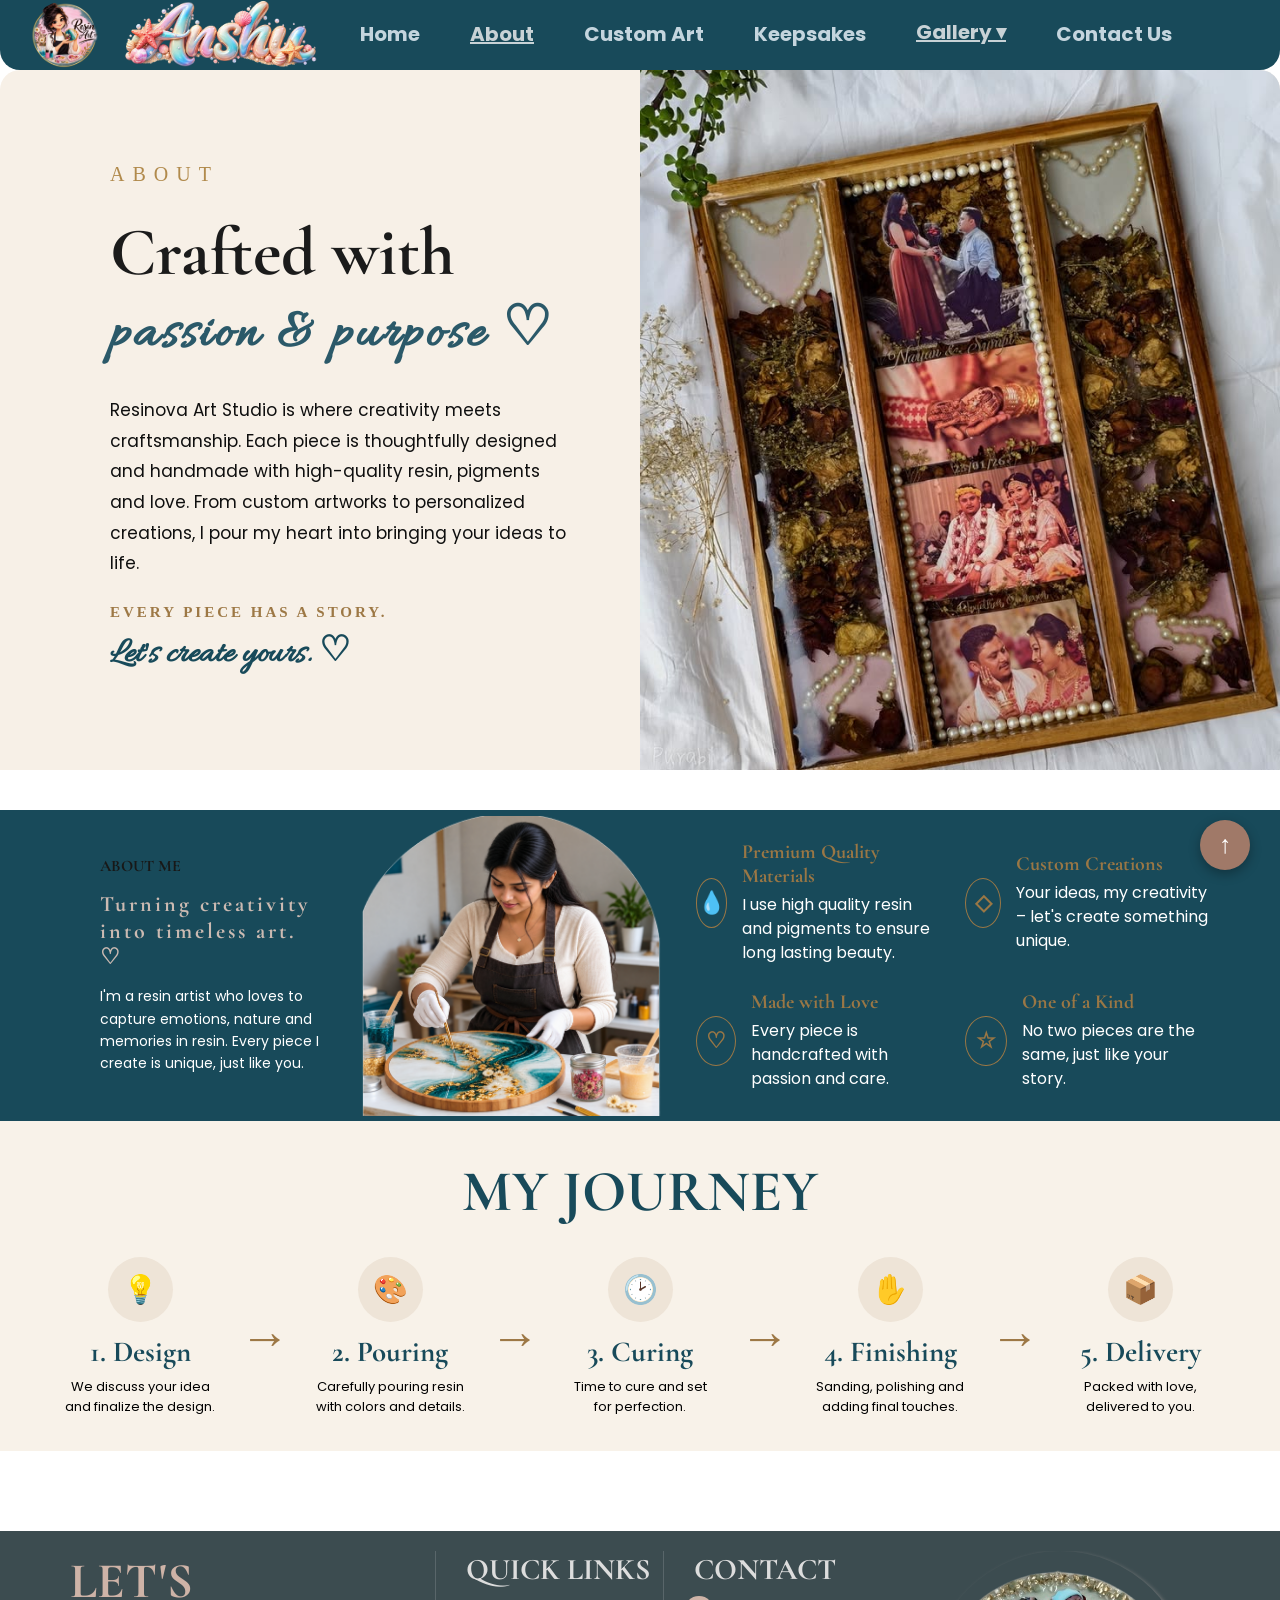
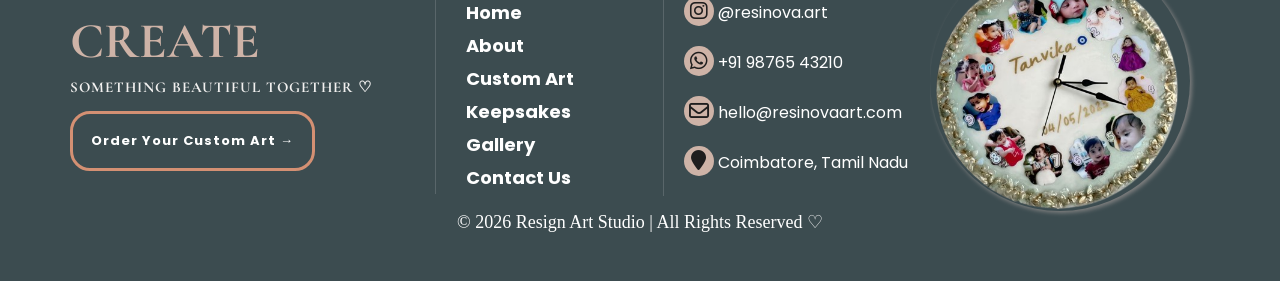
==== about.html @ de43bed4 "Initial commit" ====
<!DOCTYPE html>
<html lang="en">

<head>
    <meta charset="UTF-8">
    <meta name="viewport" content="width=device-width, initial-scale=1.0">
    <title>Resign Art</title>
    <link rel="icon" type="image/png" href="/images/Resign logo.png">
    <link rel="stylesheet" href="style.css">
    <link rel="icon" type="image/png" href="/images/Resign logo.png">
    <link rel="stylesheet" href="style.css">
    
        
    <link rel="preconnect" href="https://fonts.googleapis.com">
<link rel="preconnect" href="https://fonts.gstatic.com" crossorigin>
<link href="https://fonts.googleapis.com/css2?family=Allura&display=swap" rel="stylesheet">
<link href="https://fonts.googleapis.com/css2?family=Cormorant+Garamond:wght@500;600;700&family=Poppins:wght@300;400;500;600&display=swap" rel="stylesheet">

<link rel="stylesheet" href="https://cdnjs.cloudflare.com/ajax/libs/font-awesome/6.5.2/css/all.min.css">
</head>

<body>
<nav class="nav">

    <div class="logo">
        <img src="/images/Resign logo.png" alt="Logo">
    </div>

     <div class="logo1">
        <img src="/images/anshu.png" alt="Logo">
    </div>
    
    <div class="navlinks">
        <a href="index.html">Home</a>
        <a href="about.html" class="active">About</a>
        <a href="customize.html">Custom Art</a>
        <a href="memory.html">Keepsakes</a>
        <div class="dropdown">
    <a href="gallery.html" class="active">Gallery ▾</a>

    <div class="dropdown-list">
        <a href="#">Keychains</a>
        <a href="#">Name Boards</a>
        <a href="#">Jewellery</a>
        <a href="#">Memory Frames</a>
    </div>
</div>
        <a href="contact.html">Contact Us</a>
    </div>

    <div class="logo2">
       <a href="https://www.instagram.com/"><img src="/images/instagram.png" alt="logo"></a>
       <a href="https://www.facebook.com/"><img src="/images/face.png" alt="logo"></a>
        <a href="https://web.whatsapp.com/"><img src="/images/what.png" alt="logo"></a>
        <a href="https://x.com/"><img src="/images/x.png" alt="logo"></a>
    </div>

</nav>



<section class="about">

    <div class="about-content">

        <span class="about-small-title">ABOUT</span>

        <h1>Crafted with</h1>

        <h2>passion & purpose ♡</h2>

        <p>
            Resinova Art Studio is where creativity meets
            craftsmanship. Each piece is thoughtfully designed
            and handmade with high-quality resin, pigments and love.
            From custom artworks to personalized creations,
            I pour my heart into bringing your ideas to life.
        </p>

        <h4>EVERY PIECE HAS A STORY.</h4>

        <h3>Let's create yours. ♡</h3>

    </div>


    <div class="about-image">
        <img src="/images/preserve.jpg" alt="Resin Art">
    </div>

</section>


<!-- ABOUT ME -->

<section class="about-me">

    <div class="about-me-text">

        <h4>ABOUT ME</h4>

        <h2>Turning creativity<br>
            into timeless art. ♡
        </h2>

        <p>
            I'm a resin artist who loves to capture emotions,
            nature and memories in resin. Every piece I create
            is unique, just like you.
        </p>

    </div>


    <div class="artist-image">
        <img src="/images/girl.png" alt="Resin Artist">
    </div>


    <div class="qualities">

        <div class="quality">
            <span>💧</span>
            <div>
                <h3>Premium Quality Materials</h3>
                <p>
                    I use high quality resin and pigments
                    to ensure long lasting beauty.
                </p>
            </div>
        </div>


        <div class="quality">
            <span>◇</span>
            <div>
                <h3>Custom Creations</h3>
                <p>
                    Your ideas, my creativity – let's
                    create something unique.
                </p>
            </div>
        </div>


        <div class="quality">
            <span>♡</span>
            <div>
                <h3>Made with Love</h3>
                <p>
                    Every piece is handcrafted with
                    passion and care.
                </p>
            </div>
        </div>


        <div class="quality">
            <span>☆</span>
            <div>
                <h3>One of a Kind</h3>
                <p>
                    No two pieces are the same,
                    just like your story.
                </p>
            </div>
        </div>

    </div>

</section>


<!-- MY JOURNEY -->

<section class="journey">

    <h1>MY JOURNEY</h1>

    <div class="journey-container">

        <div class="journey-box">
            <div class="journey-icon">💡</div>
            <h3>1. Design</h3>
            <p>We discuss your idea<br>
               and finalize the design.</p>
        </div>

        <span class="arrow">→</span>

        <div class="journey-box">
            <div class="journey-icon">🎨</div>
            <h3>2. Pouring</h3>
            <p>Carefully pouring resin<br>
               with colors and details.</p>
        </div>

        <span class="arrow">→</span>

        <div class="journey-box">
            <div class="journey-icon">🕑</div>
            <h3>3. Curing</h3>
            <p>Time to cure and set<br>
               for perfection.</p>
        </div>

        <span class="arrow">→</span>

        <div class="journey-box">
            <div class="journey-icon">✋</div>
            <h3>4. Finishing</h3>
            <p>Sanding, polishing and<br>
               adding final touches.</p>
        </div>

        <span class="arrow">→</span>

        <div class="journey-box">
            <div class="journey-icon">📦</div>
            <h3>5. Delivery</h3>
            <p>Packed with love,<br>
               delivered to you.</p>
        </div>

    </div>

</section>

<!-- -----footer----- -->
<footer class="footer">

    <div class="footer-content">

        <!-- Left -->
        <div class="footer-left">
            <h4>LET'S CREATE</h4>

            <h3>
                SOMETHING BEAUTIFUL TOGETHER ♡
            </h3>

            <button class="button">
                <a href="contact.html">Order Your Custom Art →</a>
            </button>
        </div>


        <!-- Quick Links -->
        <div class="footer-links">
            <h4>QUICK LINKS</h4>

        <a href="index.html">Home</a>
        <a href="about.html">About</a>
        <a href="customize.html">Custom Art</a>
        <a href="memory.html">Keepsakes</a>
        <a href="gallery.html">Gallery</a>
        <a href="contact.html">Contact Us</a>
        </div>


        <!-- Contact -->
        <div class="footer-contact">
            <h4>CONTACT</h4>
            <i class="fa-brands fa-instagram" style="color: rgb(31, 30, 30); font-size: 20px; "></i>
            <span>@resinova.art</span><br>
            <i class="fa-brands fa-whatsapp" style="color: rgb(31, 30, 30); font-size: 20px; "></i>
            <span>   +91 98765 43210</span><br>
            <i class="fa-regular fa-envelope" style="color: rgb(31, 30, 30); font-size: 20px; "></i>
            <span>  hello@resinovaart.com</span><br>
            <i class="fa-solid fa-location-pin" style="color: rgb(31, 30, 30); font-size: 20px; "></i>
            <span> Coimbatore, Tamil Nadu</span><br>
        </div>


        <!-- Right Image -->
        <div class="footer-image">
            <img src="/images/frame.png" alt="Resin Art">
        </div>

    </div>


    <!-- Copyright -->
    <div class="copyright">
        <p>© 2026 Resign Art Studio | All Rights Reserved ♡</p>
    </div>   
 
   

    <!-- Other sections -->

    <a href="index.html" class="top-btn">↑</a>


</footer>


</body>

</html>
---- style.css ----
/* ------home---- */
* {
    margin: 0;
    padding: 0;
    box-sizing: border-box;
}
body{
  width: 100%;
}


/* ---- NAVBAR ---- */

.nav {
    width: 100%;
    height: 70px;
    background-color: #184a5a;
    border-bottom-left-radius: 20px;
    border-bottom-right-radius: 20px;
    display: flex;
    align-items: center;
    padding: 30px;
    animation: navani 1s;
}
@keyframes navani{
    from{
       transform: translateY(-70px);
    }
    to{
        transform: translateY(0);
    }
}

/* Dropdown box */
.dropdown {
    position: relative;
    text-decoration: none;
}

.dropdown-list {
    display: none;
    position: absolute;
    top: 100%;
    left: 0;
    width: 280px;
    background-color: #0a2c3d;
    border-radius: 8px;
    overflow: hidden;
    z-index: 1000;
}
/* Dropdown links */

.dropdown-list a {
    text-decoration: none;
    display: block;
}

/* Hover list item */

.dropdown-list a:hover {
    background-color: #99B6C4;
}

/* Show dropdown */

.dropdown:hover .dropdown-list {
    display: block;
}

/*----- Logo ----*/

.logo img {
    width: 70px;
    height: 70px;
    border-radius: 50%;
    margin-top: 5px;
}

.logo1 img{
    width: 200px;
    height: 70px;
    margin-left: 20px;
    margin-right: 20px;
}

.text h2{
     font-family: cursive;
     color: #F7DDE0;
}

/* ---- Nav links ----*/

.navlinks {
    display: flex;
    align-items: center;
    gap: 30px;
    margin-bottom: 6px;   
}

.navlinks a {
    color:aliceblue;
    opacity: 0.8;
    text-decoration: none;
    font-size: 20px;
    font-family: 'Poppins', sans-serif;
    margin-left: 20px;
    margin-top: 4px;
    font-weight: bold;
}

.navlinks a:hover{
    /* background-color: #99B6C4; */
    /* border-radius: 20px; */
    /* width: 120px;
    height: 30px;  */
    opacity: 1;
    text-align: center;
    text-decoration: underline;
}
.navlinks a.active {
    color: whitesmoke;
    text-decoration: underline;
}
.logo2 {
    margin-left: 50px;
}

.logo2 img{
    display: inline-block;
    width: 25px;
   margin-left: 20px;
   box-shadow: 2px 2px 5px rgb(44, 44, 44);
   border-radius: 5px;
}

/* -----section---- */

h1{
    text-align: center;
    margin-top: 30px;
    font-family: 'Cormorant Garamond', serif; 
    font-size: 58px;
} 
h2{
    text-align: center;
    color:#2B5969;
    font-family: 'Allura', cursive;
    font-weight: bold;
    font-size: 55px;
    letter-spacing: 3px;
} 
.para{
    text-align: center;
    font-family: 'Poppins', sans-serif;
    margin-top: 10px;
    font-size: medium;
}  
.image1 img{
    width: 100%;
}
.image1{
    width: 100%;
    
    animation: imgani 1s;
}
@keyframes imgani{
    from{
        transform: scale(0);
    }
    to{
        transform: scale(1);
    }
}

.text1 h3{
    text-align: center;
    color: #2B5969;
    font-size: 53px;
    font-family: 'Cormorant Garamond', serif; 
    font-weight: bolder;
}
.text1 p{
    margin-top: 10px;
    text-align: center;
    font-family: 'Poppins', sans-serif;
    font-size: medium; 
}

/* ----auto scroll-- */
.image-slider {
    display: flex;
    width: 100%;
    margin-top: 20px;
}


.images{
    display: flex;
    gap: 20px;
    width: max-content;
    animation: scroll-left 15s linear infinite;
}

.image-box {
    position: relative;
    width: 280px;
    height: 300px;
    margin-top: 20px;
    box-shadow: 2px 2px 10px gray;
    border-radius: 15px;
    /* flex-direction: 0; */
}

.image-box img {
    width: 100%;
    height: 100%;
    object-fit: cover;
    border-radius: 15px;
}
.image-box:hover {
    transform: scale(1.05);
}
.image-box h3 {
    position: absolute;
    bottom: 0;
    left: 0;
    width: 100%;
    padding: 12px 0;
    margin: 0;
    text-align: center;
    color: white;
    background: rgba(0, 0, 0, 0.55);
    border-radius: 0 0 15px 15px;
    font-family: 'Cormorant Garamond', serif;
    font-size: 20px;
    font-weight: bold;
    
}
@keyframes scroll-left {

    0% {
        transform: translateX(0);
    }

    100% {
        transform: translateX(-50%);
    }
}

.features {
    width: 1200px;
    display: flex;
    align-items: center;
    padding: 18px 30px;
    background: #f8f2eb;
    gap: 10px;
    margin-top: 50px;
    margin-left: 150px;
    border-radius: 20px;
}
.font h3{
    text-align: center;
    color:#2B5969;
    margin-top: 60px;
    font-family:'Cormorant Garamond', serif;
    font-size: 56px;
    font-weight: bolder;
}

.feature {
    display: flex;
    align-items: center;
    gap: 15px;
    width: 50%;
    height: 50px;
    padding: 0 25px;
    border-right: 1px solid #ddd3c7;
    box-sizing: border-box;
}

.feature:last-child {
    border-right: none;
}

.icon {
    font-size: 38px;
    color: #9a7745;
    font-weight: 300;
    min-width: 35px;
    text-align: center;
}

.feature h3 {
    margin: 0 0 6px;
    font-family: 'Cormorant Garamond', serif;
    font-size: 17px;
    font-weight: bolder;
    color: #4d4137;
    letter-spacing: 0.5px;
}

.feature p {
    margin: 0;
    font-family: 'Poppins', sans-serif;
    font-size: 11px;
    line-height: 1.5;
    color: #514840;
}

/* ----footer---- */

.footer {
    width: 100%;
    height: 350px;
    background-color:#3c4c50;
    opacity: 0.8px;
    margin-top: 80px;
    color: white;
    overflow: hidden;
}


/* Footer Main Content */

.footer-content {
    min-height: 125px;
    display: flex;
    align-items: flex-start;
    padding: 20px 70px 10px;
    position: relative;
}


/* ---------- LEFT ---------- */

.footer-left {
    width: 32%;
    padding-right: 40px;
}

.footer-left h4 {
    color: #ceb3a7;
    font-size: 11px;
    margin-bottom: 7px;
    text-align: left;
    font-family:'Cormorant Garamond', serif;
    font-size: 50px;
    font-weight: bolder;
}

.footer-left h3 {
    color: #f1f0ef;
    font-size: 12px;
    font-weight: normal;
    margin-bottom: 15px;
    font-family: 'Cormorant Garamond', serif;
    font-size: 15px;
    letter-spacing: 1px;
    font-weight: bold;

}

.footer-left button {
    padding: 17px 18px;
    background: transparent;
    border: 3px solid #d49073;
    border-radius: 20px;
    font-size: 10px;
    cursor: pointer;
}
 button a{
   color: white;
   font-family: 'Poppins', sans-serif;
   text-decoration: none;
   font-weight: bolder;
   font-size:  13px;
   letter-spacing: 1px;
  
}

.footer-left button:hover {
    background: linear-gradient(to left,#a07968,#0a2c3d);
    color: #0f0f0f;
    border: 2px solid rgb(97, 96, 96);
}


/* ---------- QUICK LINKS ---------- */

.footer-links {
    width: 20%;
    border-left: 1px solid rgba(255,255,255,0.15);
    padding-left: 30px;
    font-family: 'Cormorant Garamond', serif;
    font-size: 800px;
}

.footer-links h4,
.footer-contact h4 {
    color: #ddd;
    font-size:30px;
    font-weight:bold;
    margin-bottom: 8px;
    font-family: 'Cormorant Garamond', serif ;
}

.footer-links a {
    display: block;
    color: white;
    text-decoration: none;
    font-size:large;
    font-weight: bolder;
    line-height: 33px;
    font-family: 'Poppins', sans-serif;
}

.footer-links a:hover {
    color: rgb(206, 179, 167);
}


/* ---------- CONTACT ---------- */

.footer-contact {
    border-left: 1px solid rgba(255,255,255,0.15);
}
.footer-contact h4{
    margin-left: 30px;
    font-family: 'Cormorant Garamond', serif;
    font-size: 30px;
}

.footer-contact span{
    font-size: 10px;
    line-height: 20px;
    color: white;
    font-size:medium;
    line-height: 33px;
    font-family: 'Poppins', sans-serif;
}
.footer-contact i{
    display:inline-flex;
    align-items: center;
    justify-content: center;
    margin-left: 20px;
    margin-bottom: 20px;
    background-color: #ceb3a7;
    border-radius: 30px;
    width: 30px;
    height: 30px;
}



/* ---------- RIGHT IMAGE ---------- */

.footer-image {
    width: 300px;
    height: 400px;
    margin-bottom: 40px;
    position: absolute;
    right: 50px;
    overflow: hidden;
}

.footer-image img {
    width: 260px;
    height: 260px;
    object-fit: cover;
    border-top-left-radius: 80px;
    box-shadow: 2px 2px 4px gray;
    border-radius: 70%;
}

.copyright p{
    text-align: center;
    font-size: large;
    margin-bottom: 30px;
    margin-top: 5px;
}
/* ----mobile nav---- */
.hamburger{
    display: none;
}
#navmenu{
    display: none;
}
.mblmenu{
    display: none;
}
.logo2 img{
    display: none;
}
.logo3 img{
    display: none;
}

/* -----MEDIA QUERY----- */

@media screen and (max-width: 768px) {

    body {
        width: 100%;
        margin: 0;
    }

    /* NAVBAR */
    .nav {
    background-color: #184a5a;
    border-bottom-left-radius: 20px;
    border-bottom-right-radius: 20px;
    display: none;
    align-items: center;
    padding: 30px;
    }
    .logo2 img{
        width: 250px;
        height: 80px;
    }


    .mblnav{
        display: flex;
        width: 100%;
        height: 70px;
        background-color:#184a5a;
        border-bottom-left-radius: 20px;
        border-bottom-right-radius: 20px;
    }
    .hamburger{
        display: block;
        position: absolute;
        right: 0;
        top: 22px;
        margin-right: 30px;
        color: white;
    }
    .mblmenu{
        position: absolute;
        left: 240px;
        top: 50px;
        width: 170px;
        background-color: #0a2c3d;
    }
    .mblmenu a{
    display: block;
    margin-bottom: 20px;
    color:aliceblue;
    opacity: 0.8;
    text-decoration: none;
    font-size: 18px;
    font-family: 'Poppins', sans-serif;
    margin-left: 20px;
    margin-top: 4px;
    font-weight: bold;
    }
    .mblmenu a:hover{
       text-decoration: underline;
    }
    
    #navmenu:checked~.mblmenu{
        display: block;
    }


    /* MAIN HEADING */

    .h1 {
        font-size: 38px;
        margin-top: 25px;
    }

    .h2 {
        font-size: 40px;
        letter-spacing: 1px;
    }

    .para {
        font-size: 10px;
        padding: 0 20px;
    }


    /* MAIN IMAGE */

    .image1 {
        width: 100%;
    }

    .image1 img {
        width: 100%;
        height: auto;
    }


    /* SECTION TEXT */

    .text1 h3 {
        font-size: 20px;
    }

    .text1 p {
        font-size: 10px;
        padding: 0 20px;
    }


    /* AUTO IMAGE SLIDER */

    .image-slider {
        width: 100%;
        overflow: hidden;
    }

    .images {
        gap: 12px;
    }

    .image-box {
        width: 180px;
        height: 210px;
    }

    .image-box h3 {
        font-size: 15px;
        padding: 8px 0;
    }


    /* FEATURES */

    .font h3 {
        font-size: 38px;
        margin-top: 40px;
    }

    .features {
        width: calc(100% - 30px);
        margin: 30px 15px 0;
        padding: 15px;
        box-sizing: border-box;
        display: grid;
        grid-template-columns: 1fr 1fr;
        gap: 15px;
    }

    .feature {
        width: 100%;
        height: auto;
        min-height: 65px;
        padding: 5px;
    }

    .feature:nth-child(2) {
        border-right: none;
    }

    .feature h3 {
        font-size: 14px;
    }

    .feature p {
        font-size: 9px;
    }

    .icon {
        font-size: 25px;
        min-width: 25px;
    }


    /* FOOTER */

    .footer {
        width: 100%;
        height: auto;
        min-height: 650px;
        margin-top: 50px;
        box-sizing: border-box;
    }

    .footer-content {
        display: flex;
        flex-direction: column;
        padding: 30px 25px 10px;
        gap: 30px;
    }

    .footer-left {
        width: 100%;
        padding-right: 0;
    }

    .footer-left h4 {
        font-size: 35px;
    }

    .footer-left h3 {
        font-size: 13px;
    }

    .footer-links {
        width: 100%;
        border-left: none;
        border-top: 1px solid rgba(255,255,255,0.15);
        padding-left: 0;
        padding-top: 20px;
    }

    .footer-links h4,
    .footer-contact h4 {
        font-size: 25px;
    }

    .footer-links a {
        font-size: 14px;
        line-height: 28px;
    }

    .footer-contact {
        width: 100%;
        border-left: none;
        border-top: 1px solid rgba(255,255,255,0.15);
        padding-top: 20px;
    }

    .footer-contact h4 {
        margin-left: 0;
    }

    .footer-contact span {
        font-size: 12px;
        line-height: 28px;
    }

    .footer-contact i {
        margin-left: 0;
        margin-right: 5px;
        margin-bottom: 8px;
        width: 25px;
        height: 25px;
        font-size: 15px;
    }


    /* FOOTER IMAGE */

    .footer-image {
        position: relative;
        width: 100%;
        height: 180px;
        right: auto;
        margin: 0;
        text-align: center;
    }

    .footer-image img {
        width: 160px;
        height: 160px;
    }


    /* COPYRIGHT */

    .copyright p {
        font-size: 11px;
        margin: 15px 10px;
        text-align: center;
    }
}

/* ----small mobile--- */

@media screen and (max-width: 480px) {

    .logo1 img {
        width: 100px;
    }

    .logo2 img {
        width: 18px;
        margin-left: 3px;
    }

    .navlinks {
        gap: 2px;
    }

    .navlinks a {
        font-size: 11px;
        margin-left: 3px;
    }

    h1 {
        font-size: 32px;
    }

    h2 {
        font-size: 35px;
    }

    .text1 h3 {
        font-size: 30px;
    }

    .features {
        grid-template-columns: 1fr;
    }

    .feature {
        border-right: none;
        border-bottom: 1px solid #ddd3c7;
        padding-bottom: 10px;
    }

    .feature:last-child {
        border-bottom: none;
    }

    .image-box {
        width: 160px;
        height: 190px;
    }

    .footer {
        min-height: 700px;
    }
}


/* -------------------------------------------------------------------------------------------------------- */
/* -----about----- */

.about {
    width: 100%;
    min-height: 520px;
    display: flex;
    align-items: center;
    background-color: #f7f0e7;
    border-top-left-radius: 20px;
    border-top-right-radius: 20px;
}

.about-content {
    width: 50%;
    padding: 60px 70px 60px 110px;
    animation: content 1s;
}
@keyframes content{
    from{
       transform: translateX(-50%);
    }
    to{
        transform: translateX(0);
    }
}

.about-small-title {
    color: #b18a4c;
    font-size: 20px;
    letter-spacing: 8px;
}

.about-content h1 {
    text-align: left;
    margin-top: 25px;
    margin-bottom: 0;
    font-family: 'Cormorant Garamond', serif;
    font-size: 68px;
    font-weight: bolder;
    color: #1b1b1b;
}

.about-content h2 {
    text-align: left;
    margin-top: 0;
    font-family:'Allura', cursive;
    font-size: 55px;
    color: #2B5969;
}

.about-content p {
    max-width: 520px;
    margin-top: 25px;
    font-size: 17px;
    font-family: 'Poppins', sans-serif;
    line-height: 1.8;
    color: #0f0f0f;
}

.about-content h4 {
    text-align: left;
    margin-top: 25px;
    color:#9d7845;
    letter-spacing: 3px;
    font-size: 15px;
}

.about-content h3 {
    text-align: left;
    margin-top: 8px;
    font-family: 'Allura', cursive;
    font-size: 35px;
    color:#184a5a;
}


/* RIGHT IMAGE */

.about-image {
    width: 50%;
    height: 700px;
    overflow: hidden;
    border-top-right-radius: 20px;

}

.about-image img {
    width: 100%;
    height: 100%;
    object-fit: cover;
}


/* ABOUT ME */

.about-me {
    width: 100%;
    min-height: 260px;
    margin-top: 40px;
    display: flex;
    align-items: center;
    background-color: #184a5a;
    color: white;
}


/* TEXT */

.about-me-text {
    width: 31%;
    padding: 35px 40px 35px 100px;
}

.about-me-text h4 {
    text-align: left;
    color:#181817;
    margin-bottom: 15px;
    font-family: 'Cormorant Garamond', serif;
    font-weight: bolder;
}

.about-me-text h2 {
    text-align: left;
    color:#CBBAB2;
    font-family: 'Cormorant Garamond', serif;
    font-size: 22px;
    font-weight: bolder;
    line-height: 1.2;
}

.about-me-text p {
    margin-top: 15px;
    font-size: 14px;
    line-height: 1.6;
    font-family: 'Poppins', sans-serif;
}


/* ARTIST IMAGE */
.artist-image {
    width: 300px;
    height: 300px;
    /* border: 2px solid white; */
}

.artist-image img {
    width: 300px;
    height: 300px;
    object-fit: cover;
}


/* QUALITIES */

.qualities {
    width: 55%;
    display: grid;
    grid-template-columns: 1fr 1fr;
    gap: 25px;
    padding: 30px 70px 30px 35px;
}

.quality {
    display: flex;
    align-items: center;
    gap: 15px;
}

.quality > span {
    width: 80px;
    height: 50px;
    display: flex;
    align-items: center;
    justify-content: center;
    border: 1px solid #9a7745;
    border-radius: 50%;
    color: #9a7745;
    font-size: 22px;
    font-weight: bolder;
}

.quality h3 {
    color: #9a7745;
    font-size: 20px;
    font-weight: bold;
    font-family:'Cormorant Garamond', serif;
}

.quality p {
    margin-top: 5px;
    font-size: 16px;
    line-height: 1.5;
    font-family: 'Poppins', sans-serif;
}


/* MY JOURNEY*/

.journey {
    width: 100%;
    min-height: 280px;
    padding: 35px 50px;
    background-color: #f8f2e9;
}

.journey > h1 {
    margin: 0 0 30px;
    color:#184a5a;
    font-family:'Cormorant Garamond', serif;
    font-size: 58px;
}


/* JOURNEY */

.journey-container {
    display: flex;
    align-items: center;
    justify-content: center;
    gap: 25px;
}

.journey-box {
    text-align: center;
    width: 150px;
}

.journey-box:hover{
    transform: scale(1.05);
}
.journey-icon {
    width: 65px;
    height: 65px;
    margin: auto;
    display: flex;
    align-items: center;
    justify-content: center;
    background-color: #eee4d7;
    border-radius: 50%;
    font-size: 28px;
}
.journey-icon:hover{
    background-color: rgb(179, 178, 178);
}
.journey-box h3 {
    margin-top: 12px;
    font-family:'Cormorant Garamond', serif;
    font-size: 29px;
    font-weight: bold;
    color: #184a5a;
}

.journey-box p {
    margin-top: 8px;
    font-size: 13px;
    line-height: 1.5;
    font-family: 'Poppins', sans-serif;
}

.arrow {
    font-size: 50px;
    color:#9d7845;
}

.top-btn {
    position: fixed;
    right: 30px;
    bottom: 30px;
    width: 50px;
    height: 50px;
    background-color:#a07968;
    color: #fff;
    border-radius: 50%;
    display: flex;
    justify-content: center;
    align-items: center;
    text-decoration: none;
    font-size: 25px;
    font-weight: bold;
    box-shadow: 0 4px 12px rgba(0, 0, 0, 0.3);
}

.top-btn:hover {
    background:#0a2c3d;
    transition: 0.3s;
    transform: translateY(-5px);
}

/* ------------------------------------------------------------------------------------------------------------ */
/* ----customize---- */


/* TOP IMAGe */

.custom-banner {
    width: 100%;
    height: 520px;
    position: relative;
    overflow: hidden;
    border-top-left-radius: 20px;
    border-top-right-radius: 20px;
    animation: custom 1s;
}
@keyframes custom{
    from{
        transform: scaleY(0);
    }
    to{
        transform: scaleY(520px);
    }
}
.custom-banner img {
    width: 100%;
    height: 100%;
    object-fit: cover;
    filter: blur(5px);
    border-top-left-radius: 20px;
    border-top-right-radius: 20px;
}


/* SEARCH BOX */

.search-box {
    position: absolute;
    top: 400px;
    left: 50%;
    transform: translateX(-50%);
     width: 500px;
    height: 50px;
    display: flex;
    background: white;
    border-radius: 30px;
    box-shadow: 0 5px 20px rgba(0,0,0,0.20);
    overflow: hidden;
}

.search-box input {
    width: 100%;
    border: none;
    outline: none;
    padding: 0 20px;
    font-size: 14px;
    color: #3d302b;
}

.search-box input::placeholder {
    color: #9b8980;
}

.search-box button {
    width: 80px;
    border: none;
    background-color: #2b5969;
    color: white;
    cursor: pointer;
    font-size: 18px;
}

.search-box button:hover {
    background-color: #1e4655;
}


/* MAIN CONTENT */

.custom-content {
    width: 95%;
    margin: 35px auto;
    display: grid;
    grid-template-columns: 260px 1fr;
    gap: 30px;
}

/* review aside */

.reviews {
    width: 300px;
    height: 850px;
    top: 20px;
    overflow: hidden;
}

/* Review heading */

.review-title h2 {
    margin-top: 8px;
    margin-bottom: 10px;
    font-family: 'Cormorant Garamond', serif;
    font-size: 35px;
    font-weight: bolder;
    line-height: 1.05;
}

/* Scroll area */

.review-list {
    height: 980px;
    overflow-y: scroll;
    padding-right: 8px;
}

/* Review card */

.review-card {
    background-color: #F8F2E9;
    border: 1px solid #efd8c8;
    border-radius: 15px;
    padding: 18px;
    margin-bottom: 14px;
    box-shadow: 2px 2px 2px gray;
}

.stars {
    color: #e89b30;
    font-size: 25px;
    letter-spacing: 2px;
    margin-bottom: 10px;
}

.review-card p {
    font-family: 'Poppins', sans-serif;;
    font-size: 16px;
    line-height: 1.1;
    color: #554640;
}

.review-card h4 {
    margin-top: 12px;
    font-family: 'Cormorant Garamond', serif;
    font-size: 25px;
    font-weight: bold;
    color:#1e4655;
    text-align: center;
}

/* PRODUCTS */

.products {
    width: 100%;
    margin-left: 30px;
}

/* Heading */

.products-heading span {
    color: #9a7745;
    font-size: 17px;
    letter-spacing: 4px;
}

.products-heading h1 {
    margin-top: 8px;
    margin-bottom: 30px;
    font-family: 'Cormorant Garamond', serif;
    font-size: 55px;
    color: #1e4655;
}

.products-heading p {
    text-align: center;
    color: #1f1e1e;
    font-family: 'Poppins', sans-serif;;
    font-size: 13px;
}


/* CARD GRID */

.card-container {
    overflow:hidden;
    max-height: 700px;
    overflow-y: auto;
    margin-top: 35px;
    display: grid;
    grid-template-columns: repeat(4, 1fr);
    gap: 20px;
    padding-right: 10px;
}

/* CARD */

.art-card {
    background-color: #F8F2E9;
    border: 1px solid #efd8c8;
    border-radius: 15px;
    overflow: hidden;
}

.art-card:hover {
    transform: translateY(-5px);
    transition: transform 0.3s ease,
                box-shadow 0.3s ease;
    box-shadow: 0 8px 20px rgba(0,0,0,0.12);
}


/* Card image */

.card-image {
    width: 100%;
    height: 290px;
    overflow: hidden;
}

.card-image img {
    width: 100%;
    height: 100%;
    object-fit: cover;
    transition: transform 0.4s ease;
}

.art-card:hover .card-image img {
    transform: scale(1.05);
}


/* Card details */

.card-details {
    padding: 15px;
}

.card-details h2 {
    font-family:'Cormorant Garamond', serif;
    font-size: 25px;
    font-weight: bolder;
    line-height: 1.05;
    text-align: left;
    color: #184a5a;
}

.card-details p {
    margin-top: 10px;
    color: #9a7745;
    font-size: 24px;
}


/* Add to cart */

.card-details button {
    width: 100%;
    height: 38px;
    margin-top: 15px;
    background: transparent;
    border: 2px solid #9a7745;
    border-radius: 25px;
    font-family: 'Poppins', sans-serif;
    font-weight: bolder;
    font-size: large;
    color: #184a5a;
    cursor: pointer;
    transition: 0.3s ease;
}

.card-details button:hover {
    background: linear-gradient(to left,#a07968,#0a2c3d);
    color: #f0ecec;
    border: 2px solid rgb(97, 96, 96);
}


/* ---------------------------------------------------------------------------------------------------------------------------------------------------------- */
/* ----memory(keepsakeas)---- */

.keepsake {
    width: 90%;
    margin: 40px auto;
}

/* TITLE */

.keep-title {
    text-align: center;
    margin-bottom: 40px;
}

.keep-title h1 {
    font-family:  'Cormorant Garamond', serif;
    font-size: 55px;
    color:#184a5a;
    font-weight: bolder;
}

.keep-title p {
    font-family:  'Poppins', sans-serif;
    margin-top: 10px;
    color: #070707;
}


/* Each memory item*/

.keep-item {
    width: 100%;
    min-height: 330px;
    margin-bottom: 30px;
    background-color: #F8F2E9;
    border-radius: 18px;
    overflow: hidden;
    border:4px inset #184a5a ;
    box-shadow: 0 5px 15px rgba(0,0,0,0.3);
    animation: keep 1s;
}
@keyframes keep{
    from{
        transform: scale(0)
    }
    to{
        transform: scale(0.9);
    }
}
/*Image */

.keep-image {
    float: left;
    width: 50%;
    height: 630px;
    overflow: hidden;
}

.keep-image img {
    width: 100%;
    height: 630px;
    object-fit: cover;
    transition: transform 0.4s ease;
}


/* Image hover*/

.keep-image:hover img {
    transform: scale(1.05);
}


/* text*/

.keep-text {
    float: right;
    width: 50%;
    height: 330px;
    padding: 70px 60px;
    display: block;
}

.keep-text h2 {
    text-align: left;
    margin: 0;
    font-family: 'Cormorant Garamond', serif;
    font-size: 40px;
    color:#184a5a;
}

.keep-text p {
    margin-top: 20px;
    font-family: 'Poppins', sans-serif;;
    font-size: 15px;
    line-height: 1.8;
    color: black;
}

.keep-text h3 {
    text-align: center;
    margin-top: 25px;
    font-family:'Allura', cursive;
    font-size: 30px;
    font-weight: bolder;
    letter-spacing: 1px;
    color: #a4773d;
}

/* text left and right image*/

.text-left {
    float: left;
    padding-left: 60px;
}

.image-right {
    float: right;
}


/* clear*/

.clear {
    clear: both;
}

/* ----------------------------------------------------------------------------------------------------------------------------------------- */
/* -----gallery---- */

.gallery-page {

    width: 100%;
    min-height: 100vh;
    padding: 65px 5%;
    border-radius: 30px;
    overflow: hidden;
}


/* heading */

.gallery-heading {
    text-align: center;
    margin-bottom: 35px;
}


.gallery-heading span {
    font-size: 15px;
    letter-spacing: 3px;
    color: #9a7745;
}


.gallery-heading h1 {
    font-family: 'Cormorant Garamond', serif;
    font-size: 55px;
    font-weight: bolder;
    margin-top: 10px;
    color: #2b5969;
}


.gallery-heading p {
    margin-top: 8px;
    font-family:  'Poppins', sans-serif;
    font-size: 16px;
    color: #0f0f0f;

}


/* gallery grid */

.gallery-grid {
    max-width: 1100px;
    height: 380px;
    margin: auto;
    display: grid;
    gap: 15px;
    align-items: center;
    position: relative;
}


/*ALL IMAGE CARDS */

.gallery-card {

    overflow: hidden;
    border-radius: 18px;
    box-shadow:0 5px 10px rgba(0,0,0,0.2);
    background: white;
    transition:
        transform 0.4s ease,
        box-shadow 0.4s ease;
}

.gallery-card img {
    width: 100%;
    height: 100%;
    object-fit: cover;
    display: block;
    transition: transform 0.5s ease;
}


.gallery-card:hover {
    transform: translateY(-7px);
    box-shadow: 0 18px 35px rgba(0,0,0,0.18);
}


.gallery-card:hover img {
    transform: scale(1.06);
}


/* IMAGE POSITIONS */


/* Left small */

.card1 {

    grid-column: 1;
    grid-row: 1 / 3;
    height: 210px;
}


/* Left middle */

.card2 {

    grid-column: 2;
    grid-row: 1 / 3;
    height: 280px;
}


/* Center BIG IMAGE */

.card3 {
    grid-column: 3;
    grid-row: 1 / 3;
    height: 330px;
}


/* Right middle */

.card4 {
    grid-column: 4;
    grid-row: 1 / 3;
    height: 280px;
}


/* Right small */

.card5 {
    grid-column: 5;
    grid-row: 1 / 3;
    height: 210px;
}


/* ARROW BUTTONS*/

.gallery-buttons {
    display: flex;
    justify-content: center;
    gap: 12px;
    margin-top: 30px;
}


.gallery-buttons button {
   width: 38px;
    height: 38px;
    border-radius: 50%;
    border: 1px solid #222;
    background: transparent;
    font-size: 18px;
    cursor: pointer;
    transition: 0.3s ease;
}


.gallery-buttons button:hover {
    background: #2b5969;
    color: white;
    border-color: #2b5969;
}


/* 
-----------------------------------------------------------------------------------------------------------------------------------------------------------
----contact---- */

.contact-section {
    padding: 80px 8%;
    background: #f8f2e9;
}

.contact-heading {
    text-align: center;
    margin-bottom: 50px;
}

.contact-heading span {
    font-size: 13px;
    letter-spacing: 4px;
    color: #b28745;
    font-weight: 600;
}

.contact-heading h2 {
    margin: 8px 0;
    font-size: 55px;
    font-weight: bolder;
    font-family: 'Cormorant Garamond', serif;
    color: #1e4655;
}

.contact-heading p {
    color: #000000;
    font-family: 'Poppins', sans-serif;;
    font-size: 15px;
}


/* MAIN CONTAINER */

.contact-container {
    max-width: 1050px;
    margin: auto;
    display: grid;
    grid-template-columns: 1fr 1fr;
    gap: 60px;
    align-items: center;
}


/* LEFT CONTACT DETAILS */

.contact-info {
    padding: 10px;
    animation: contact 2s;
}
@keyframes contact{
    from{
       transform: translateX(-50%);
    }
    to{
        transform: translateX(0);
    }
}

.contact-item {
    display: flex;
    align-items: center;
    gap: 18px;
    padding: 18px 0;
    border-bottom: 1px solid #9a7745;
}
.contact-item:hover{
    background-color: rgb(240, 240, 240);
}

.contact-icon {
    width: 45px;
    height: 45px;
    border-radius: 50%;
    background: #fff;
    display: flex;
    justify-content: center;
    align-items: center;
    box-shadow: 0 3px 10px rgba(0,0,0,0.08);
}

.contact-icon i {
    color: #9a7745;
    font-size: 20px;
}
.contact-icon:hover{
    background-color: #F8F2E9;
    transform: scale(1.1);
    transition: 0.3s ease;
}

.contact-item h4 {
    margin: 0 0 5px;
    font-size: 15px;
    color: #292929;
}

.contact-item p {
    margin: 0;
    font-size: 14px;
    color: #777;
}


/* MAP */

.map-box {
    margin-top: 25px;
    width: 100%;
    height: 220px;
    border-radius: 15px;
    overflow: hidden;
    box-shadow: 0 5px 20px rgba(0,0,0,0.08);
}

.map-box iframe {
    width: 100%;
    height: 100%;
    border: 0;
}


/* FORM */

.contact-form {
    background: #fff;
    padding: 35px;
    border-radius: 18px;
    box-shadow: 0 8px 30px rgba(0,0,0,0.08);
    animation: form 2s;
}
@keyframes form{
    from{
       transform: translatex(50%);
    }
    to{
        transform: translateX(0);
    }
}

.contact-form h3 {
    margin-top: 0;
    margin-bottom: 25px;
    font-family: 'Cormorant Garamond', serif;
    text-align: center;
    font-size: 38px;
    font-weight: bolder;
    color: #1e4655;
}

.input-group {
    margin-bottom: 18px;
}

.input-group label {
    display: block;
    margin-bottom: 7px;
    font-size: 13px;
    font-weight: 600;
    color: #444;
}

.input-group input,
.input-group textarea {
    width: 100%;
    box-sizing: border-box;
    padding: 13px 14px;
    border: 1px solid #ddd4c8;
    border-radius: 8px;
    outline: none;
    font-family: 'Poppins', sans-serif;
    font-size: 13px;
    background: #fffdf9;
}

.input-group textarea {
    height: 100px;

}

.contact-form button {
    width: 100%;
    padding: 14px;
    border: none;
    border-radius: 8px;
    background: linear-gradient(to left,#a07968,#0a2c3d);
    color: white;
    font-family: 'Poppins', sans-serif;
    font-size: 14px;
    font-weight: 500;
    cursor: pointer;
    transition: 0.3s;
}

.contact-form button:hover {
     transform: scale(1.1);
    transition: 0.3s ease;
}

.contact-form button i {
    margin-left: 8px;
}
---- style.css ----
/* ------home---- */
* {
    margin: 0;
    padding: 0;
    box-sizing: border-box;
}
body{
  width: 100%;
}


/* ---- NAVBAR ---- */

.nav {
    width: 100%;
    height: 70px;
    background-color: #184a5a;
    border-bottom-left-radius: 20px;
    border-bottom-right-radius: 20px;
    display: flex;
    align-items: center;
    padding: 30px;
    animation: navani 1s;
}
@keyframes navani{
    from{
       transform: translateY(-70px);
    }
    to{
        transform: translateY(0);
    }
}

/* Dropdown box */
.dropdown {
    position: relative;
    text-decoration: none;
}

.dropdown-list {
    display: none;
    position: absolute;
    top: 100%;
    left: 0;
    width: 280px;
    background-color: #0a2c3d;
    border-radius: 8px;
    overflow: hidden;
    z-index: 1000;
}
/* Dropdown links */

.dropdown-list a {
    text-decoration: none;
    display: block;
}

/* Hover list item */

.dropdown-list a:hover {
    background-color: #99B6C4;
}

/* Show dropdown */

.dropdown:hover .dropdown-list {
    display: block;
}

/*----- Logo ----*/

.logo img {
    width: 70px;
    height: 70px;
    border-radius: 50%;
    margin-top: 5px;
}

.logo1 img{
    width: 200px;
    height: 70px;
    margin-left: 20px;
    margin-right: 20px;
}

.text h2{
     font-family: cursive;
     color: #F7DDE0;
}

/* ---- Nav links ----*/

.navlinks {
    display: flex;
    align-items: center;
    gap: 30px;
    margin-bottom: 6px;   
}

.navlinks a {
    color:aliceblue;
    opacity: 0.8;
    text-decoration: none;
    font-size: 20px;
    font-family: 'Poppins', sans-serif;
    margin-left: 20px;
    margin-top: 4px;
    font-weight: bold;
}

.navlinks a:hover{
    /* background-color: #99B6C4; */
    /* border-radius: 20px; */
    /* width: 120px;
    height: 30px;  */
    opacity: 1;
    text-align: center;
    text-decoration: underline;
}
.navlinks a.active {
    color: whitesmoke;
    text-decoration: underline;
}
.logo2 {
    margin-left: 50px;
}

.logo2 img{
    display: inline-block;
    width: 25px;
   margin-left: 20px;
   box-shadow: 2px 2px 5px rgb(44, 44, 44);
   border-radius: 5px;
}

/* -----section---- */

h1{
    text-align: center;
    margin-top: 30px;
    font-family: 'Cormorant Garamond', serif; 
    font-size: 58px;
} 
h2{
    text-align: center;
    color:#2B5969;
    font-family: 'Allura', cursive;
    font-weight: bold;
    font-size: 55px;
    letter-spacing: 3px;
} 
.para{
    text-align: center;
    font-family: 'Poppins', sans-serif;
    margin-top: 10px;
    font-size: medium;
}  
.image1 img{
    width: 100%;
}
.image1{
    width: 100%;
    
    animation: imgani 1s;
}
@keyframes imgani{
    from{
        transform: scale(0);
    }
    to{
        transform: scale(1);
    }
}

.text1 h3{
    text-align: center;
    color: #2B5969;
    font-size: 53px;
    font-family: 'Cormorant Garamond', serif; 
    font-weight: bolder;
}
.text1 p{
    margin-top: 10px;
    text-align: center;
    font-family: 'Poppins', sans-serif;
    font-size: medium; 
}

/* ----auto scroll-- */
.image-slider {
    display: flex;
    width: 100%;
    margin-top: 20px;
}


.images{
    display: flex;
    gap: 20px;
    width: max-content;
    animation: scroll-left 15s linear infinite;
}

.image-box {
    position: relative;
    width: 280px;
    height: 300px;
    margin-top: 20px;
    box-shadow: 2px 2px 10px gray;
    border-radius: 15px;
    /* flex-direction: 0; */
}

.image-box img {
    width: 100%;
    height: 100%;
    object-fit: cover;
    border-radius: 15px;
}
.image-box:hover {
    transform: scale(1.05);
}
.image-box h3 {
    position: absolute;
    bottom: 0;
    left: 0;
    width: 100%;
    padding: 12px 0;
    margin: 0;
    text-align: center;
    color: white;
    background: rgba(0, 0, 0, 0.55);
    border-radius: 0 0 15px 15px;
    font-family: 'Cormorant Garamond', serif;
    font-size: 20px;
    font-weight: bold;
    
}
@keyframes scroll-left {

    0% {
        transform: translateX(0);
    }

    100% {
        transform: translateX(-50%);
    }
}

.features {
    width: 1200px;
    display: flex;
    align-items: center;
    padding: 18px 30px;
    background: #f8f2eb;
    gap: 10px;
    margin-top: 50px;
    margin-left: 150px;
    border-radius: 20px;
}
.font h3{
    text-align: center;
    color:#2B5969;
    margin-top: 60px;
    font-family:'Cormorant Garamond', serif;
    font-size: 56px;
    font-weight: bolder;
}

.feature {
    display: flex;
    align-items: center;
    gap: 15px;
    width: 50%;
    height: 50px;
    padding: 0 25px;
    border-right: 1px solid #ddd3c7;
    box-sizing: border-box;
}

.feature:last-child {
    border-right: none;
}

.icon {
    font-size: 38px;
    color: #9a7745;
    font-weight: 300;
    min-width: 35px;
    text-align: center;
}

.feature h3 {
    margin: 0 0 6px;
    font-family: 'Cormorant Garamond', serif;
    font-size: 17px;
    font-weight: bolder;
    color: #4d4137;
    letter-spacing: 0.5px;
}

.feature p {
    margin: 0;
    font-family: 'Poppins', sans-serif;
    font-size: 11px;
    line-height: 1.5;
    color: #514840;
}

/* ----footer---- */

.footer {
    width: 100%;
    height: 350px;
    background-color:#3c4c50;
    opacity: 0.8px;
    margin-top: 80px;
    color: white;
    overflow: hidden;
}


/* Footer Main Content */

.footer-content {
    min-height: 125px;
    display: flex;
    align-items: flex-start;
    padding: 20px 70px 10px;
    position: relative;
}


/* ---------- LEFT ---------- */

.footer-left {
    width: 32%;
    padding-right: 40px;
}

.footer-left h4 {
    color: #ceb3a7;
    font-size: 11px;
    margin-bottom: 7px;
    text-align: left;
    font-family:'Cormorant Garamond', serif;
    font-size: 50px;
    font-weight: bolder;
}

.footer-left h3 {
    color: #f1f0ef;
    font-size: 12px;
    font-weight: normal;
    margin-bottom: 15px;
    font-family: 'Cormorant Garamond', serif;
    font-size: 15px;
    letter-spacing: 1px;
    font-weight: bold;

}

.footer-left button {
    padding: 17px 18px;
    background: transparent;
    border: 3px solid #d49073;
    border-radius: 20px;
    font-size: 10px;
    cursor: pointer;
}
 button a{
   color: white;
   font-family: 'Poppins', sans-serif;
   text-decoration: none;
   font-weight: bolder;
   font-size:  13px;
   letter-spacing: 1px;
  
}

.footer-left button:hover {
    background: linear-gradient(to left,#a07968,#0a2c3d);
    color: #0f0f0f;
    border: 2px solid rgb(97, 96, 96);
}


/* ---------- QUICK LINKS ---------- */

.footer-links {
    width: 20%;
    border-left: 1px solid rgba(255,255,255,0.15);
    padding-left: 30px;
    font-family: 'Cormorant Garamond', serif;
    font-size: 800px;
}

.footer-links h4,
.footer-contact h4 {
    color: #ddd;
    font-size:30px;
    font-weight:bold;
    margin-bottom: 8px;
    font-family: 'Cormorant Garamond', serif ;
}

.footer-links a {
    display: block;
    color: white;
    text-decoration: none;
    font-size:large;
    font-weight: bolder;
    line-height: 33px;
    font-family: 'Poppins', sans-serif;
}

.footer-links a:hover {
    color: rgb(206, 179, 167);
}


/* ---------- CONTACT ---------- */

.footer-contact {
    border-left: 1px solid rgba(255,255,255,0.15);
}
.footer-contact h4{
    margin-left: 30px;
    font-family: 'Cormorant Garamond', serif;
    font-size: 30px;
}

.footer-contact span{
    font-size: 10px;
    line-height: 20px;
    color: white;
    font-size:medium;
    line-height: 33px;
    font-family: 'Poppins', sans-serif;
}
.footer-contact i{
    display:inline-flex;
    align-items: center;
    justify-content: center;
    margin-left: 20px;
    margin-bottom: 20px;
    background-color: #ceb3a7;
    border-radius: 30px;
    width: 30px;
    height: 30px;
}



/* ---------- RIGHT IMAGE ---------- */

.footer-image {
    width: 300px;
    height: 400px;
    margin-bottom: 40px;
    position: absolute;
    right: 50px;
    overflow: hidden;
}

.footer-image img {
    width: 260px;
    height: 260px;
    object-fit: cover;
    border-top-left-radius: 80px;
    box-shadow: 2px 2px 4px gray;
    border-radius: 70%;
}

.copyright p{
    text-align: center;
    font-size: large;
    margin-bottom: 30px;
    margin-top: 5px;
}
/* ----mobile nav---- */
.hamburger{
    display: none;
}
#navmenu{
    display: none;
}
.mblmenu{
    display: none;
}
.logo2 img{
    display: none;
}
.logo3 img{
    display: none;
}

/* -----MEDIA QUERY----- */

@media screen and (max-width: 768px) {

    body {
        width: 100%;
        margin: 0;
    }

    /* NAVBAR */
    .nav {
    background-color: #184a5a;
    border-bottom-left-radius: 20px;
    border-bottom-right-radius: 20px;
    display: none;
    align-items: center;
    padding: 30px;
    }
    .logo2 img{
        width: 250px;
        height: 80px;
    }


    .mblnav{
        display: flex;
        width: 100%;
        height: 70px;
        background-color:#184a5a;
        border-bottom-left-radius: 20px;
        border-bottom-right-radius: 20px;
    }
    .hamburger{
        display: block;
        position: absolute;
        right: 0;
        top: 22px;
        margin-right: 30px;
        color: white;
    }
    .mblmenu{
        position: absolute;
        left: 240px;
        top: 50px;
        width: 170px;
        background-color: #0a2c3d;
    }
    .mblmenu a{
    display: block;
    margin-bottom: 20px;
    color:aliceblue;
    opacity: 0.8;
    text-decoration: none;
    font-size: 18px;
    font-family: 'Poppins', sans-serif;
    margin-left: 20px;
    margin-top: 4px;
    font-weight: bold;
    }
    .mblmenu a:hover{
       text-decoration: underline;
    }
    
    #navmenu:checked~.mblmenu{
        display: block;
    }


    /* MAIN HEADING */

    .h1 {
        font-size: 38px;
        margin-top: 25px;
    }

    .h2 {
        font-size: 40px;
        letter-spacing: 1px;
    }

    .para {
        font-size: 10px;
        padding: 0 20px;
    }


    /* MAIN IMAGE */

    .image1 {
        width: 100%;
    }

    .image1 img {
        width: 100%;
        height: auto;
    }


    /* SECTION TEXT */

    .text1 h3 {
        font-size: 20px;
    }

    .text1 p {
        font-size: 10px;
        padding: 0 20px;
    }


    /* AUTO IMAGE SLIDER */

    .image-slider {
        width: 100%;
        overflow: hidden;
    }

    .images {
        gap: 12px;
    }

    .image-box {
        width: 180px;
        height: 210px;
    }

    .image-box h3 {
        font-size: 15px;
        padding: 8px 0;
    }


    /* FEATURES */

    .font h3 {
        font-size: 38px;
        margin-top: 40px;
    }

    .features {
        width: calc(100% - 30px);
        margin: 30px 15px 0;
        padding: 15px;
        box-sizing: border-box;
        display: grid;
        grid-template-columns: 1fr 1fr;
        gap: 15px;
    }

    .feature {
        width: 100%;
        height: auto;
        min-height: 65px;
        padding: 5px;
    }

    .feature:nth-child(2) {
        border-right: none;
    }

    .feature h3 {
        font-size: 14px;
    }

    .feature p {
        font-size: 9px;
    }

    .icon {
        font-size: 25px;
        min-width: 25px;
    }


    /* FOOTER */

    .footer {
        width: 100%;
        height: auto;
        min-height: 650px;
        margin-top: 50px;
        box-sizing: border-box;
    }

    .footer-content {
        display: flex;
        flex-direction: column;
        padding: 30px 25px 10px;
        gap: 30px;
    }

    .footer-left {
        width: 100%;
        padding-right: 0;
    }

    .footer-left h4 {
        font-size: 35px;
    }

    .footer-left h3 {
        font-size: 13px;
    }

    .footer-links {
        width: 100%;
        border-left: none;
        border-top: 1px solid rgba(255,255,255,0.15);
        padding-left: 0;
        padding-top: 20px;
    }

    .footer-links h4,
    .footer-contact h4 {
        font-size: 25px;
    }

    .footer-links a {
        font-size: 14px;
        line-height: 28px;
    }

    .footer-contact {
        width: 100%;
        border-left: none;
        border-top: 1px solid rgba(255,255,255,0.15);
        padding-top: 20px;
    }

    .footer-contact h4 {
        margin-left: 0;
    }

    .footer-contact span {
        font-size: 12px;
        line-height: 28px;
    }

    .footer-contact i {
        margin-left: 0;
        margin-right: 5px;
        margin-bottom: 8px;
        width: 25px;
        height: 25px;
        font-size: 15px;
    }


    /* FOOTER IMAGE */

    .footer-image {
        position: relative;
        width: 100%;
        height: 180px;
        right: auto;
        margin: 0;
        text-align: center;
    }

    .footer-image img {
        width: 160px;
        height: 160px;
    }


    /* COPYRIGHT */

    .copyright p {
        font-size: 11px;
        margin: 15px 10px;
        text-align: center;
    }
}

/* ----small mobile--- */

@media screen and (max-width: 480px) {

    .logo1 img {
        width: 100px;
    }

    .logo2 img {
        width: 18px;
        margin-left: 3px;
    }

    .navlinks {
        gap: 2px;
    }

    .navlinks a {
        font-size: 11px;
        margin-left: 3px;
    }

    h1 {
        font-size: 32px;
    }

    h2 {
        font-size: 35px;
    }

    .text1 h3 {
        font-size: 30px;
    }

    .features {
        grid-template-columns: 1fr;
    }

    .feature {
        border-right: none;
        border-bottom: 1px solid #ddd3c7;
        padding-bottom: 10px;
    }

    .feature:last-child {
        border-bottom: none;
    }

    .image-box {
        width: 160px;
        height: 190px;
    }

    .footer {
        min-height: 700px;
    }
}


/* -------------------------------------------------------------------------------------------------------- */
/* -----about----- */

.about {
    width: 100%;
    min-height: 520px;
    display: flex;
    align-items: center;
    background-color: #f7f0e7;
    border-top-left-radius: 20px;
    border-top-right-radius: 20px;
}

.about-content {
    width: 50%;
    padding: 60px 70px 60px 110px;
    animation: content 1s;
}
@keyframes content{
    from{
       transform: translateX(-50%);
    }
    to{
        transform: translateX(0);
    }
}

.about-small-title {
    color: #b18a4c;
    font-size: 20px;
    letter-spacing: 8px;
}

.about-content h1 {
    text-align: left;
    margin-top: 25px;
    margin-bottom: 0;
    font-family: 'Cormorant Garamond', serif;
    font-size: 68px;
    font-weight: bolder;
    color: #1b1b1b;
}

.about-content h2 {
    text-align: left;
    margin-top: 0;
    font-family:'Allura', cursive;
    font-size: 55px;
    color: #2B5969;
}

.about-content p {
    max-width: 520px;
    margin-top: 25px;
    font-size: 17px;
    font-family: 'Poppins', sans-serif;
    line-height: 1.8;
    color: #0f0f0f;
}

.about-content h4 {
    text-align: left;
    margin-top: 25px;
    color:#9d7845;
    letter-spacing: 3px;
    font-size: 15px;
}

.about-content h3 {
    text-align: left;
    margin-top: 8px;
    font-family: 'Allura', cursive;
    font-size: 35px;
    color:#184a5a;
}


/* RIGHT IMAGE */

.about-image {
    width: 50%;
    height: 700px;
    overflow: hidden;
    border-top-right-radius: 20px;

}

.about-image img {
    width: 100%;
    height: 100%;
    object-fit: cover;
}


/* ABOUT ME */

.about-me {
    width: 100%;
    min-height: 260px;
    margin-top: 40px;
    display: flex;
    align-items: center;
    background-color: #184a5a;
    color: white;
}


/* TEXT */

.about-me-text {
    width: 31%;
    padding: 35px 40px 35px 100px;
}

.about-me-text h4 {
    text-align: left;
    color:#181817;
    margin-bottom: 15px;
    font-family: 'Cormorant Garamond', serif;
    font-weight: bolder;
}

.about-me-text h2 {
    text-align: left;
    color:#CBBAB2;
    font-family: 'Cormorant Garamond', serif;
    font-size: 22px;
    font-weight: bolder;
    line-height: 1.2;
}

.about-me-text p {
    margin-top: 15px;
    font-size: 14px;
    line-height: 1.6;
    font-family: 'Poppins', sans-serif;
}


/* ARTIST IMAGE */
.artist-image {
    width: 300px;
    height: 300px;
    /* border: 2px solid white; */
}

.artist-image img {
    width: 300px;
    height: 300px;
    object-fit: cover;
}


/* QUALITIES */

.qualities {
    width: 55%;
    display: grid;
    grid-template-columns: 1fr 1fr;
    gap: 25px;
    padding: 30px 70px 30px 35px;
}

.quality {
    display: flex;
    align-items: center;
    gap: 15px;
}

.quality > span {
    width: 80px;
    height: 50px;
    display: flex;
    align-items: center;
    justify-content: center;
    border: 1px solid #9a7745;
    border-radius: 50%;
    color: #9a7745;
    font-size: 22px;
    font-weight: bolder;
}

.quality h3 {
    color: #9a7745;
    font-size: 20px;
    font-weight: bold;
    font-family:'Cormorant Garamond', serif;
}

.quality p {
    margin-top: 5px;
    font-size: 16px;
    line-height: 1.5;
    font-family: 'Poppins', sans-serif;
}


/* MY JOURNEY*/

.journey {
    width: 100%;
    min-height: 280px;
    padding: 35px 50px;
    background-color: #f8f2e9;
}

.journey > h1 {
    margin: 0 0 30px;
    color:#184a5a;
    font-family:'Cormorant Garamond', serif;
    font-size: 58px;
}


/* JOURNEY */

.journey-container {
    display: flex;
    align-items: center;
    justify-content: center;
    gap: 25px;
}

.journey-box {
    text-align: center;
    width: 150px;
}

.journey-box:hover{
    transform: scale(1.05);
}
.journey-icon {
    width: 65px;
    height: 65px;
    margin: auto;
    display: flex;
    align-items: center;
    justify-content: center;
    background-color: #eee4d7;
    border-radius: 50%;
    font-size: 28px;
}
.journey-icon:hover{
    background-color: rgb(179, 178, 178);
}
.journey-box h3 {
    margin-top: 12px;
    font-family:'Cormorant Garamond', serif;
    font-size: 29px;
    font-weight: bold;
    color: #184a5a;
}

.journey-box p {
    margin-top: 8px;
    font-size: 13px;
    line-height: 1.5;
    font-family: 'Poppins', sans-serif;
}

.arrow {
    font-size: 50px;
    color:#9d7845;
}

.top-btn {
    position: fixed;
    right: 30px;
    bottom: 30px;
    width: 50px;
    height: 50px;
    background-color:#a07968;
    color: #fff;
    border-radius: 50%;
    display: flex;
    justify-content: center;
    align-items: center;
    text-decoration: none;
    font-size: 25px;
    font-weight: bold;
    box-shadow: 0 4px 12px rgba(0, 0, 0, 0.3);
}

.top-btn:hover {
    background:#0a2c3d;
    transition: 0.3s;
    transform: translateY(-5px);
}

/* ------------------------------------------------------------------------------------------------------------ */
/* ----customize---- */


/* TOP IMAGe */

.custom-banner {
    width: 100%;
    height: 520px;
    position: relative;
    overflow: hidden;
    border-top-left-radius: 20px;
    border-top-right-radius: 20px;
    animation: custom 1s;
}
@keyframes custom{
    from{
        transform: scaleY(0);
    }
    to{
        transform: scaleY(520px);
    }
}
.custom-banner img {
    width: 100%;
    height: 100%;
    object-fit: cover;
    filter: blur(5px);
    border-top-left-radius: 20px;
    border-top-right-radius: 20px;
}


/* SEARCH BOX */

.search-box {
    position: absolute;
    top: 400px;
    left: 50%;
    transform: translateX(-50%);
     width: 500px;
    height: 50px;
    display: flex;
    background: white;
    border-radius: 30px;
    box-shadow: 0 5px 20px rgba(0,0,0,0.20);
    overflow: hidden;
}

.search-box input {
    width: 100%;
    border: none;
    outline: none;
    padding: 0 20px;
    font-size: 14px;
    color: #3d302b;
}

.search-box input::placeholder {
    color: #9b8980;
}

.search-box button {
    width: 80px;
    border: none;
    background-color: #2b5969;
    color: white;
    cursor: pointer;
    font-size: 18px;
}

.search-box button:hover {
    background-color: #1e4655;
}


/* MAIN CONTENT */

.custom-content {
    width: 95%;
    margin: 35px auto;
    display: grid;
    grid-template-columns: 260px 1fr;
    gap: 30px;
}

/* review aside */

.reviews {
    width: 300px;
    height: 850px;
    top: 20px;
    overflow: hidden;
}

/* Review heading */

.review-title h2 {
    margin-top: 8px;
    margin-bottom: 10px;
    font-family: 'Cormorant Garamond', serif;
    font-size: 35px;
    font-weight: bolder;
    line-height: 1.05;
}

/* Scroll area */

.review-list {
    height: 980px;
    overflow-y: scroll;
    padding-right: 8px;
}

/* Review card */

.review-card {
    background-color: #F8F2E9;
    border: 1px solid #efd8c8;
    border-radius: 15px;
    padding: 18px;
    margin-bottom: 14px;
    box-shadow: 2px 2px 2px gray;
}

.stars {
    color: #e89b30;
    font-size: 25px;
    letter-spacing: 2px;
    margin-bottom: 10px;
}

.review-card p {
    font-family: 'Poppins', sans-serif;;
    font-size: 16px;
    line-height: 1.1;
    color: #554640;
}

.review-card h4 {
    margin-top: 12px;
    font-family: 'Cormorant Garamond', serif;
    font-size: 25px;
    font-weight: bold;
    color:#1e4655;
    text-align: center;
}

/* PRODUCTS */

.products {
    width: 100%;
    margin-left: 30px;
}

/* Heading */

.products-heading span {
    color: #9a7745;
    font-size: 17px;
    letter-spacing: 4px;
}

.products-heading h1 {
    margin-top: 8px;
    margin-bottom: 30px;
    font-family: 'Cormorant Garamond', serif;
    font-size: 55px;
    color: #1e4655;
}

.products-heading p {
    text-align: center;
    color: #1f1e1e;
    font-family: 'Poppins', sans-serif;;
    font-size: 13px;
}


/* CARD GRID */

.card-container {
    overflow:hidden;
    max-height: 700px;
    overflow-y: auto;
    margin-top: 35px;
    display: grid;
    grid-template-columns: repeat(4, 1fr);
    gap: 20px;
    padding-right: 10px;
}

/* CARD */

.art-card {
    background-color: #F8F2E9;
    border: 1px solid #efd8c8;
    border-radius: 15px;
    overflow: hidden;
}

.art-card:hover {
    transform: translateY(-5px);
    transition: transform 0.3s ease,
                box-shadow 0.3s ease;
    box-shadow: 0 8px 20px rgba(0,0,0,0.12);
}


/* Card image */

.card-image {
    width: 100%;
    height: 290px;
    overflow: hidden;
}

.card-image img {
    width: 100%;
    height: 100%;
    object-fit: cover;
    transition: transform 0.4s ease;
}

.art-card:hover .card-image img {
    transform: scale(1.05);
}


/* Card details */

.card-details {
    padding: 15px;
}

.card-details h2 {
    font-family:'Cormorant Garamond', serif;
    font-size: 25px;
    font-weight: bolder;
    line-height: 1.05;
    text-align: left;
    color: #184a5a;
}

.card-details p {
    margin-top: 10px;
    color: #9a7745;
    font-size: 24px;
}


/* Add to cart */

.card-details button {
    width: 100%;
    height: 38px;
    margin-top: 15px;
    background: transparent;
    border: 2px solid #9a7745;
    border-radius: 25px;
    font-family: 'Poppins', sans-serif;
    font-weight: bolder;
    font-size: large;
    color: #184a5a;
    cursor: pointer;
    transition: 0.3s ease;
}

.card-details button:hover {
    background: linear-gradient(to left,#a07968,#0a2c3d);
    color: #f0ecec;
    border: 2px solid rgb(97, 96, 96);
}


/* ---------------------------------------------------------------------------------------------------------------------------------------------------------- */
/* ----memory(keepsakeas)---- */

.keepsake {
    width: 90%;
    margin: 40px auto;
}

/* TITLE */

.keep-title {
    text-align: center;
    margin-bottom: 40px;
}

.keep-title h1 {
    font-family:  'Cormorant Garamond', serif;
    font-size: 55px;
    color:#184a5a;
    font-weight: bolder;
}

.keep-title p {
    font-family:  'Poppins', sans-serif;
    margin-top: 10px;
    color: #070707;
}


/* Each memory item*/

.keep-item {
    width: 100%;
    min-height: 330px;
    margin-bottom: 30px;
    background-color: #F8F2E9;
    border-radius: 18px;
    overflow: hidden;
    border:4px inset #184a5a ;
    box-shadow: 0 5px 15px rgba(0,0,0,0.3);
    animation: keep 1s;
}
@keyframes keep{
    from{
        transform: scale(0)
    }
    to{
        transform: scale(0.9);
    }
}
/*Image */

.keep-image {
    float: left;
    width: 50%;
    height: 630px;
    overflow: hidden;
}

.keep-image img {
    width: 100%;
    height: 630px;
    object-fit: cover;
    transition: transform 0.4s ease;
}


/* Image hover*/

.keep-image:hover img {
    transform: scale(1.05);
}


/* text*/

.keep-text {
    float: right;
    width: 50%;
    height: 330px;
    padding: 70px 60px;
    display: block;
}

.keep-text h2 {
    text-align: left;
    margin: 0;
    font-family: 'Cormorant Garamond', serif;
    font-size: 40px;
    color:#184a5a;
}

.keep-text p {
    margin-top: 20px;
    font-family: 'Poppins', sans-serif;;
    font-size: 15px;
    line-height: 1.8;
    color: black;
}

.keep-text h3 {
    text-align: center;
    margin-top: 25px;
    font-family:'Allura', cursive;
    font-size: 30px;
    font-weight: bolder;
    letter-spacing: 1px;
    color: #a4773d;
}

/* text left and right image*/

.text-left {
    float: left;
    padding-left: 60px;
}

.image-right {
    float: right;
}


/* clear*/

.clear {
    clear: both;
}

/* ----------------------------------------------------------------------------------------------------------------------------------------- */
/* -----gallery---- */

.gallery-page {

    width: 100%;
    min-height: 100vh;
    padding: 65px 5%;
    border-radius: 30px;
    overflow: hidden;
}


/* heading */

.gallery-heading {
    text-align: center;
    margin-bottom: 35px;
}


.gallery-heading span {
    font-size: 15px;
    letter-spacing: 3px;
    color: #9a7745;
}


.gallery-heading h1 {
    font-family: 'Cormorant Garamond', serif;
    font-size: 55px;
    font-weight: bolder;
    margin-top: 10px;
    color: #2b5969;
}


.gallery-heading p {
    margin-top: 8px;
    font-family:  'Poppins', sans-serif;
    font-size: 16px;
    color: #0f0f0f;

}


/* gallery grid */

.gallery-grid {
    max-width: 1100px;
    height: 380px;
    margin: auto;
    display: grid;
    gap: 15px;
    align-items: center;
    position: relative;
}


/*ALL IMAGE CARDS */

.gallery-card {

    overflow: hidden;
    border-radius: 18px;
    box-shadow:0 5px 10px rgba(0,0,0,0.2);
    background: white;
    transition:
        transform 0.4s ease,
        box-shadow 0.4s ease;
}

.gallery-card img {
    width: 100%;
    height: 100%;
    object-fit: cover;
    display: block;
    transition: transform 0.5s ease;
}


.gallery-card:hover {
    transform: translateY(-7px);
    box-shadow: 0 18px 35px rgba(0,0,0,0.18);
}


.gallery-card:hover img {
    transform: scale(1.06);
}


/* IMAGE POSITIONS */


/* Left small */

.card1 {

    grid-column: 1;
    grid-row: 1 / 3;
    height: 210px;
}


/* Left middle */

.card2 {

    grid-column: 2;
    grid-row: 1 / 3;
    height: 280px;
}


/* Center BIG IMAGE */

.card3 {
    grid-column: 3;
    grid-row: 1 / 3;
    height: 330px;
}


/* Right middle */

.card4 {
    grid-column: 4;
    grid-row: 1 / 3;
    height: 280px;
}


/* Right small */

.card5 {
    grid-column: 5;
    grid-row: 1 / 3;
    height: 210px;
}


/* ARROW BUTTONS*/

.gallery-buttons {
    display: flex;
    justify-content: center;
    gap: 12px;
    margin-top: 30px;
}


.gallery-buttons button {
   width: 38px;
    height: 38px;
    border-radius: 50%;
    border: 1px solid #222;
    background: transparent;
    font-size: 18px;
    cursor: pointer;
    transition: 0.3s ease;
}


.gallery-buttons button:hover {
    background: #2b5969;
    color: white;
    border-color: #2b5969;
}


/* 
-----------------------------------------------------------------------------------------------------------------------------------------------------------
----contact---- */

.contact-section {
    padding: 80px 8%;
    background: #f8f2e9;
}

.contact-heading {
    text-align: center;
    margin-bottom: 50px;
}

.contact-heading span {
    font-size: 13px;
    letter-spacing: 4px;
    color: #b28745;
    font-weight: 600;
}

.contact-heading h2 {
    margin: 8px 0;
    font-size: 55px;
    font-weight: bolder;
    font-family: 'Cormorant Garamond', serif;
    color: #1e4655;
}

.contact-heading p {
    color: #000000;
    font-family: 'Poppins', sans-serif;;
    font-size: 15px;
}


/* MAIN CONTAINER */

.contact-container {
    max-width: 1050px;
    margin: auto;
    display: grid;
    grid-template-columns: 1fr 1fr;
    gap: 60px;
    align-items: center;
}


/* LEFT CONTACT DETAILS */

.contact-info {
    padding: 10px;
    animation: contact 2s;
}
@keyframes contact{
    from{
       transform: translateX(-50%);
    }
    to{
        transform: translateX(0);
    }
}

.contact-item {
    display: flex;
    align-items: center;
    gap: 18px;
    padding: 18px 0;
    border-bottom: 1px solid #9a7745;
}
.contact-item:hover{
    background-color: rgb(240, 240, 240);
}

.contact-icon {
    width: 45px;
    height: 45px;
    border-radius: 50%;
    background: #fff;
    display: flex;
    justify-content: center;
    align-items: center;
    box-shadow: 0 3px 10px rgba(0,0,0,0.08);
}

.contact-icon i {
    color: #9a7745;
    font-size: 20px;
}
.contact-icon:hover{
    background-color: #F8F2E9;
    transform: scale(1.1);
    transition: 0.3s ease;
}

.contact-item h4 {
    margin: 0 0 5px;
    font-size: 15px;
    color: #292929;
}

.contact-item p {
    margin: 0;
    font-size: 14px;
    color: #777;
}


/* MAP */

.map-box {
    margin-top: 25px;
    width: 100%;
    height: 220px;
    border-radius: 15px;
    overflow: hidden;
    box-shadow: 0 5px 20px rgba(0,0,0,0.08);
}

.map-box iframe {
    width: 100%;
    height: 100%;
    border: 0;
}


/* FORM */

.contact-form {
    background: #fff;
    padding: 35px;
    border-radius: 18px;
    box-shadow: 0 8px 30px rgba(0,0,0,0.08);
    animation: form 2s;
}
@keyframes form{
    from{
       transform: translatex(50%);
    }
    to{
        transform: translateX(0);
    }
}

.contact-form h3 {
    margin-top: 0;
    margin-bottom: 25px;
    font-family: 'Cormorant Garamond', serif;
    text-align: center;
    font-size: 38px;
    font-weight: bolder;
    color: #1e4655;
}

.input-group {
    margin-bottom: 18px;
}

.input-group label {
    display: block;
    margin-bottom: 7px;
    font-size: 13px;
    font-weight: 600;
    color: #444;
}

.input-group input,
.input-group textarea {
    width: 100%;
    box-sizing: border-box;
    padding: 13px 14px;
    border: 1px solid #ddd4c8;
    border-radius: 8px;
    outline: none;
    font-family: 'Poppins', sans-serif;
    font-size: 13px;
    background: #fffdf9;
}

.input-group textarea {
    height: 100px;

}

.contact-form button {
    width: 100%;
    padding: 14px;
    border: none;
    border-radius: 8px;
    background: linear-gradient(to left,#a07968,#0a2c3d);
    color: white;
    font-family: 'Poppins', sans-serif;
    font-size: 14px;
    font-weight: 500;
    cursor: pointer;
    transition: 0.3s;
}

.contact-form button:hover {
     transform: scale(1.1);
    transition: 0.3s ease;
}

.contact-form button i {
    margin-left: 8px;
}
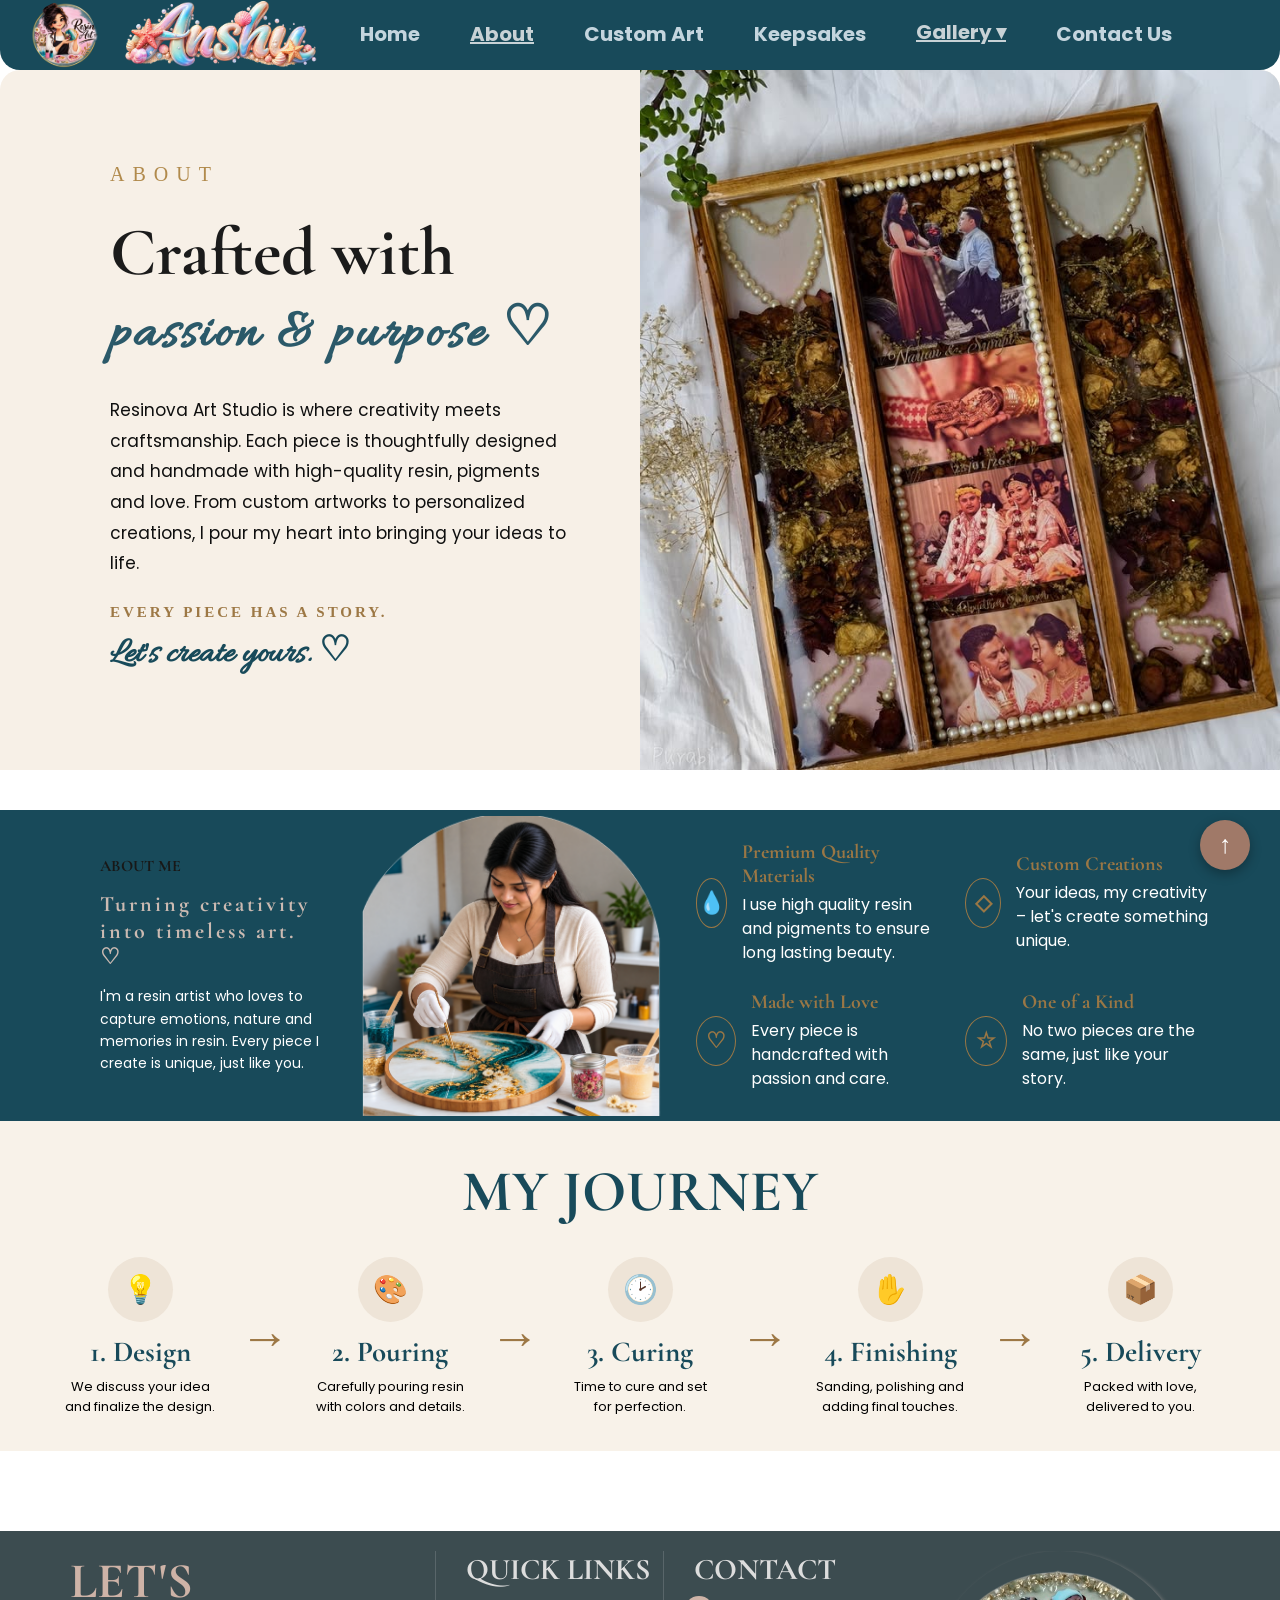
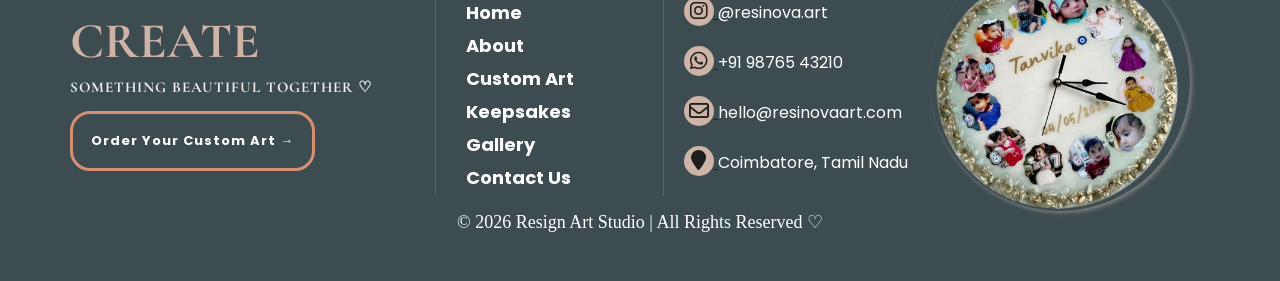
==== commit 2666e86c: "Added a link on footer page" ====
--- a/about.html
+++ b/about.html
@@ -23,11 +23,11 @@
 <nav class="nav">
 
     <div class="logo">
-        <img src="/images/Resign logo.png" alt="Logo">
+        <img src="images/Resign logo.png" alt="Logo">
     </div>
 
      <div class="logo1">
-        <img src="/images/anshu.png" alt="Logo">
+        <img src="images/anshu.png" alt="Logo">
     </div>
     
     <div class="navlinks">
@@ -49,12 +49,35 @@
     </div>
 
     <div class="logo2">
-       <a href="https://www.instagram.com/"><img src="/images/instagram.png" alt="logo"></a>
-       <a href="https://www.facebook.com/"><img src="/images/face.png" alt="logo"></a>
-        <a href="https://web.whatsapp.com/"><img src="/images/what.png" alt="logo"></a>
-        <a href="https://x.com/"><img src="/images/x.png" alt="logo"></a>
-    </div>
-
+       <a href="https://www.instagram.com/"><img src="images/instagram.png" alt="logo"></a>
+       <a href="https://www.facebook.com/"><img src="images/face.png" alt="logo"></a>
+        <a href="https://web.whatsapp.com/"><img src="images/what.png" alt="logo"></a>
+        <a href="https://x.com/"><img src="images/x.png" alt="logo"></a>
+    </div>
+
+</nav>
+
+<!-- -------mobile nav------- -->
+<nav class="mblnav">
+    <div class="logo2">
+        <img src="images/Resign logo.png" alt="Logo">
+    </div>
+
+     <div class="logo3">
+        <img src="images/anshu.png" alt="Logo">
+    </div>
+
+    <input type="checkbox" id="navmenu">
+    <label for="navmenu" class="hamburger">☰</label>
+
+    <div class="mblmenu">
+        <a href="index.html" class="active">Home</a>
+        <a href="about.html">About</a>
+        <a href="customize.html">Custom Art</a>
+        <a href="memory.html">Keepsakes</a>
+        <a href="gallery.html">Gallery </a>  
+        <a href="contact.html">Contact Us</a>
+    </div>
 </nav>
 
 
@@ -85,7 +108,7 @@
 
 
     <div class="about-image">
-        <img src="/images/preserve.jpg" alt="Resin Art">
+        <img src="images/preserve.jpg" alt="Resin Art">
     </div>
 
 </section>
@@ -113,7 +136,7 @@
 
 
     <div class="artist-image">
-        <img src="/images/girl.png" alt="Resin Artist">
+        <img src="images/girl.png" alt="Resin Artist">
     </div>
 
 
@@ -261,20 +284,28 @@
         <!-- Contact -->
         <div class="footer-contact">
             <h4>CONTACT</h4>
+             <a href="https://www.instagram.com/">
             <i class="fa-brands fa-instagram" style="color: rgb(31, 30, 30); font-size: 20px; "></i>
+            </a>
             <span>@resinova.art</span><br>
+              <a href="https://web.whatsapp.com/">
             <i class="fa-brands fa-whatsapp" style="color: rgb(31, 30, 30); font-size: 20px; "></i>
+            </a>
             <span>   +91 98765 43210</span><br>
+             <a href="https://mail.google.com/">
             <i class="fa-regular fa-envelope" style="color: rgb(31, 30, 30); font-size: 20px; "></i>
+            </a>
             <span>  hello@resinovaart.com</span><br>
+             <a href="https://maps.google.com">
             <i class="fa-solid fa-location-pin" style="color: rgb(31, 30, 30); font-size: 20px; "></i>
+            </a>
             <span> Coimbatore, Tamil Nadu</span><br>
         </div>
 
 
         <!-- Right Image -->
         <div class="footer-image">
-            <img src="/images/frame.png" alt="Resin Art">
+            <img src="images/frame.png" alt="Resin Art">
         </div>
 
     </div>
--- a/style.css
+++ b/style.css
@@ -449,6 +449,9 @@
     width: 30px;
     height: 30px;
 }
+.footer-contact a{
+    pointer-events: none;
+}
 
 
 
@@ -514,10 +517,18 @@
     padding: 30px;
     }
     .logo2 img{
-        width: 250px;
-        height: 80px;
-    }
-
+        display: inline-block;
+        width: 170px;
+        height: 50px;
+        margin-top: 10px;
+    }
+    .logo3 img{
+         display: inline-block;
+        width: 120px;
+        height: 50px;
+        margin-top: 10px;
+        margin-left: 10px;
+    }
 
     .mblnav{
         display: flex;
@@ -741,7 +752,9 @@
         height: 25px;
         font-size: 15px;
     }
-
+    .footer-contact a{
+    pointer-events: auto;
+}
 
     /* FOOTER IMAGE */
 
@@ -1117,6 +1130,272 @@
     transform: translateY(-5px);
 }
 
+@media screen and (max-width: 768px) {
+
+
+    /* About Hero */
+    .about {
+        display: flex;
+        flex-direction: column;
+        width: 100%;
+    }
+
+    .about-content {
+        width: 100%;
+        padding: 45px 30px 35px;
+        box-sizing: border-box;
+    }
+
+    .about-content h1 {
+        font-size: 48px;
+    }
+
+    .about-content h2 {
+        font-size: 40px;
+    }
+
+    .about-content p {
+        width: 100%;
+        font-size: 14px;
+        line-height: 1.8;
+    }
+
+    .about-image {
+        width: 100%;
+        height: 380px;
+    }
+
+    .about-image img {
+        width: 100%;
+        height: 100%;
+        object-fit: cover;
+    }
+
+
+    /* About Me */
+    .about-me {
+        width: 100%;
+        padding: 45px 30px;
+        display: flex;
+        flex-direction: column;
+        text-align: center;
+        box-sizing: border-box;
+    }
+
+    .about-me-text {
+        width: 100%;
+        text-align: center;
+    }
+
+    .about-me-text h2 {
+        font-size: 34px;
+    }
+
+    .about-me-text p {
+        font-size: 14px;
+        line-height: 1.7;
+    }
+
+    .artist-image {
+        width: 230px;
+        height: 230px;
+        margin: 25px auto;
+    }
+
+    .artist-image img {
+        width: 230px;
+        height: 230px;
+    }
+
+
+    /* Qualities */
+    .qualities {
+        display: grid;
+        grid-template-columns: 1fr;
+        gap: 25px;
+        width: 100%;
+    }
+
+    .quality {
+        display: flex;
+        gap: 15px;
+        align-items: flex-start;
+    }
+
+    .quality h3 {
+        font-size: 18px;
+    }
+
+    .quality p {
+        font-size: 13px;
+        line-height: 1.6;
+    }
+
+
+    /* My Journey */
+    .journey {
+        width: 100%;
+        padding: 45px 25px;
+        box-sizing: border-box;
+    }
+
+    .journey h1 {
+        font-size: 40px;
+        text-align: center;
+    }
+
+    .journey-container {
+        display: flex;
+        flex-direction: column;
+        align-items: center;
+        gap: 10px;
+    }
+
+    .journey-box {
+        width: 100%;
+        max-width: 300px;
+        text-align: center;
+    }
+
+    .journey-box:hover{
+    transform: scale(1.05);
+    }
+
+    .journey-icon:hover{
+    background-color: rgb(179, 178, 178);
+}
+
+    .arrow {
+        transform: rotate(90deg);
+        font-size: 35px;
+    }
+}
+
+@media screen and (max-width: 480px) {
+
+
+    /* About Hero */
+    .about-content {
+        padding: 35px 20px 30px;
+    }
+
+    .about-small-title {
+        font-size: 12px;
+        letter-spacing: 4px;
+    }
+
+    .about-content h1 {
+        font-size: 40px;
+        line-height: 1;
+    }
+
+    .about-content h2 {
+        font-size: 34px;
+        line-height: 1.1;
+    }
+
+    .about-content p {
+        font-size: 13px;
+        line-height: 1.7;
+    }
+
+    .about-content h4 {
+        font-size: 10px;
+    }
+
+    .about-content h3 {
+        font-size: 27px;
+    }
+
+    .about-image {
+        height: 300px;
+    }
+
+
+    /* About Me */
+    .about-me {
+        padding: 35px 20px;
+    }
+
+    .about-me-text h4 {
+        font-size: 14px;
+    }
+
+    .about-me-text h2 {
+        font-size: 28px;
+    }
+
+    .about-me-text p {
+        font-size: 12px;
+        line-height: 1.7;
+    }
+
+    .artist-image {
+        width: 200px;
+        height: 200px;
+    }
+
+    .artist-image img {
+        width: 200px;
+        height: 200px;
+    }
+
+
+    /* Qualities */
+    .qualities {
+        gap: 20px;
+    }
+
+    .quality {
+        gap: 10px;
+    }
+
+    .quality > span {
+        min-width: 30px;
+        font-size: 22px;
+    }
+
+    .quality h3 {
+        font-size: 16px;
+    }
+
+    .quality p {
+        font-size: 11px;
+        line-height: 1.6;
+    }
+
+
+    /* My Journey */
+    .journey {
+        padding: 35px 15px;
+    }
+
+    .journey h1 {
+        font-size: 32px;
+    }
+
+    .journey-box h3 {
+        font-size: 22px;
+    }
+
+    .journey-box p {
+        font-size: 11px;
+    }
+
+     .journey-box:hover{
+    transform: scale(1.05);
+    }
+
+    .journey-icon:hover{
+    background-color: rgb(179, 178, 178);
+}
+
+    .arrow {
+        font-size: 30px;
+    }
+
+}
+
 /* ------------------------------------------------------------------------------------------------------------ */
 /* ----customize---- */
 
@@ -1391,6 +1670,344 @@
     border: 2px solid rgb(97, 96, 96);
 }
 
+@media screen and (max-width: 768px) {
+
+    /* =========================
+       CUSTOM ART BANNER
+       ========================= */
+
+       .mblnav {
+        position: relative;
+        z-index: 9999;
+    }
+
+    .custom-banner {
+        width: 100%;
+        height: 400px;
+        border-radius: 0;
+    }
+
+    .custom-banner img {
+        width: 100%;
+        height: 100%;
+        object-fit: cover;
+        border-radius: 0;
+    }
+
+    /* Search */
+    .search-box {
+        width: 80%;
+        max-width: 500px;
+        height: 48px;
+        top: 310px;
+    }
+
+    .search-box input {
+        font-size: 13px;
+        padding: 0 15px;
+    }
+
+    .search-box button {
+        width: 65px;
+        font-size: 16px;
+    }
+
+
+    /* =========================
+       MAIN CONTENT
+       ========================= */
+
+    .custom-content {
+        width: 92%;
+        margin: 30px auto;
+        display: flex;
+        flex-direction: column;
+        gap: 30px;
+    }
+
+
+    /* =========================
+       REVIEWS
+       ========================= */
+
+    .reviews {
+        width: 100%;
+        height: auto;
+    }
+
+    .review-title h2 {
+        font-size: 32px;
+        text-align: center;
+    }
+
+    .review-list {
+        width: 100%;
+        height: 250px;
+        display: flex;
+        gap: 15px;
+        overflow-x: auto;
+        overflow-y: hidden;
+        padding: 10px 5px;
+        box-sizing: border-box;
+    }
+
+    .review-card {
+        min-width: 250px;
+        margin-bottom: 0;
+        padding: 15px;
+        box-sizing: border-box;
+    }
+
+    .stars {
+        font-size: 20px;
+    }
+
+    .review-card p {
+        font-size: 12px;
+        line-height: 1.5;
+    }
+
+    .review-card h4 {
+        font-size: 20px;
+    }
+
+
+    /* =========================
+       PRODUCTS
+       ========================= */
+
+    .products {
+        width: 100%;
+        margin-left: 0;
+    }
+
+    .products-heading {
+        text-align: center;
+    }
+
+    .products-heading span {
+        font-size: 14px;
+        letter-spacing: 3px;
+    }
+
+    .products-heading h1 {
+        font-size: 42px;
+        line-height: 1.1;
+        margin-bottom: 15px;
+    }
+
+    .products-heading p {
+        font-size: 12px;
+        line-height: 1.6;
+        padding: 0 15px;
+    }
+
+
+    /* =========================
+       PRODUCT CARDS
+       ========================= */
+@media screen and (max-width: 480px) {
+
+    .card-container {
+        display: grid;
+        grid-template-columns: repeat(2, minmax(0, 1fr));
+        gap: 12px;
+        width: 100%;
+        max-height: none;
+        overflow: visible;
+        padding: 0;
+        box-sizing: border-box;
+    }
+
+    .art-card {
+        width: 100%;
+        min-width: 0;
+        box-sizing: border-box;
+    }
+
+    .card-image {
+        width: 100%;
+        height: 170px;
+    }
+
+    .card-image img {
+        width: 100%;
+        height: 100%;
+        object-fit: cover;
+    }
+
+    .card-details {
+        padding: 10px;
+    }
+
+    .card-details h2 {
+        font-size: 15px;
+    }
+
+    .card-details p {
+        font-size: 15px;
+    }
+
+    .card-details button {
+        width: 100%;
+        height: 35px;
+        font-size: 11px;
+    }
+}
+}
+
+@media screen and (max-width: 480px) {
+
+    /* =========================
+       CUSTOM ART BANNER
+       ========================= */
+
+    .custom-banner {
+        height: 300px;
+    }
+
+    .search-box {
+        width: 88%;
+        height: 45px;
+        top: 225px;
+    }
+
+    .search-box input {
+        font-size: 11px;
+        padding: 0 12px;
+    }
+
+    .search-box button {
+        width: 55px;
+        font-size: 14px;
+    }
+
+
+    /* =========================
+       MAIN CONTENT
+       ========================= */
+
+    .custom-content {
+        width: 92%;
+        margin: 25px auto;
+        gap: 25px;
+    }
+
+
+    /* =========================
+       REVIEWS
+       ========================= */
+
+    .review-title h2 {
+        font-size: 28px;
+    }
+
+    .review-list {
+        height: 220px;
+        gap: 12px;
+    }
+
+    .review-card {
+        min-width: 230px;
+        padding: 13px;
+    }
+
+    .stars {
+        font-size: 18px;
+        letter-spacing: 1px;
+        margin-bottom: 8px;
+    }
+
+    .review-card p {
+        font-size: 11px;
+        line-height: 1.5;
+    }
+
+    .review-card h4 {
+        font-size: 18px;
+        margin-top: 8px;
+    }
+
+
+    /* =========================
+       PRODUCTS
+       ========================= */
+
+    .products {
+        margin-left: 0;
+    }
+
+    .products-heading span {
+        font-size: 12px;
+        letter-spacing: 2.5px;
+    }
+
+    .products-heading h1 {
+        font-size: 34px;
+        margin-top: 6px;
+        margin-bottom: 12px;
+    }
+
+    .products-heading p {
+        font-size: 11px;
+        line-height: 1.6;
+        padding: 0 10px;
+    }
+
+
+    /* =========================
+       PRODUCT CARDS
+       ========================= */
+
+    @media screen and (max-width: 480px) {
+
+    .card-container {
+        display: grid;
+        grid-template-columns: repeat(2, minmax(0, 1fr));
+        gap: 12px;
+        width: 100%;
+        max-height: none;
+        overflow: visible;
+        padding: 0;
+        box-sizing: border-box;
+    }
+
+    .art-card {
+        width: 100%;
+        min-width: 0;
+        box-sizing: border-box;
+    }
+
+    .card-image {
+        width: 100%;
+        height: 170px;
+    }
+
+    .card-image img {
+        width: 100%;
+        height: 100%;
+        object-fit: cover;
+    }
+
+    .card-details {
+        padding: 10px;
+    }
+
+    .card-details h2 {
+        font-size: 15px;
+    }
+
+    .card-details p {
+        font-size: 15px;
+    }
+
+    .card-details button {
+        width: 100%;
+        height: 35px;
+        font-size: 11px;
+    }
+}
+}
 
 /* ---------------------------------------------------------------------------------------------------------------------------------------------------------- */
 /* ----memory(keepsakeas)---- */
@@ -1519,6 +2136,120 @@
 .clear {
     clear: both;
 }
+@media screen and (max-width: 768px) {
+
+    /* =========================
+       KEEPSAKE PAGE
+       ========================= */
+
+    .keepsake {
+        width: 92%;
+        margin: 35px auto;
+    }
+
+
+    /* TITLE */
+
+    .keep-title {
+        margin-bottom: 30px;
+        padding: 0 10px;
+    }
+
+    .keep-title h1 {
+        font-size: 45px;
+        line-height: 1.1;
+    }
+
+    .keep-title p {
+        font-size: 13px;
+        line-height: 1.6;
+    }
+
+
+    /* MEMORY ITEM */
+
+    .keep-item {
+        width: 100%;
+        min-height: auto;
+        margin-bottom: 30px;
+        border-width: 3px;
+
+        /* remove desktop float layout */
+        display: flex;
+        flex-direction: column;
+    }
+
+
+    /* IMAGE */
+
+    .keep-image {
+        float: none;
+        width: 100%;
+        height: 350px;
+        order: 1;
+    }
+
+    .keep-image img {
+        width: 100%;
+        height: 350px;
+        object-fit: cover;
+    }
+
+
+    /* TEXT */
+
+    .keep-text {
+        float: none;
+        width: 100%;
+        height: auto;
+        padding: 35px 30px;
+        box-sizing: border-box;
+        order: 2;
+    }
+
+    .keep-text h2 {
+        font-size: 34px;
+        line-height: 1.1;
+        text-align: center;
+    }
+
+    .keep-text p {
+        margin-top: 15px;
+        font-size: 13px;
+        line-height: 1.7;
+        text-align: left;
+    }
+
+    .keep-text h3 {
+        margin-top: 20px;
+        font-size: 27px;
+        line-height: 1.2;
+    }
+
+
+    /* TEXT LEFT + IMAGE RIGHT
+       Mobile-ல் image first, text next */
+
+    .text-left {
+        float: none;
+        padding-left: 30px;
+        order: 2;
+    }
+
+    .image-right {
+        float: none;
+        order: 1;
+    }
+
+
+    /* CLEAR */
+
+    .clear {
+        display: none;
+    }
+}
+
+
 
 /* ----------------------------------------------------------------------------------------------------------------------------------------- */
 /* -----gallery---- */
@@ -1690,6 +2421,113 @@
     border-color: #2b5969;
 }
 
+@media screen and (max-width: 768px) {
+
+    /* =========================
+       GALLERY PAGE
+       ========================= */
+
+    .gallery-buttons{
+        display: none;
+    }
+
+    .gallery-page {
+        width: 100%;
+        min-height: auto;
+        padding: 45px 25px;
+        box-sizing: border-box;
+        border-radius: 0;
+    }
+
+
+    /* HEADING */
+
+    .gallery-heading {
+        margin-bottom: 30px;
+        padding: 0 10px;
+    }
+
+    .gallery-heading span {
+        font-size: 13px;
+        letter-spacing: 2.5px;
+    }
+
+    .gallery-heading h1 {
+        font-size: 42px;
+        line-height: 1.1;
+        margin-top: 8px;
+    }
+
+    .gallery-heading p {
+        font-size: 13px;
+        line-height: 1.6;
+        margin-top: 8px;
+    }
+
+
+    /* GALLERY GRID */
+
+    .gallery-grid {
+        width: 100%;
+        max-width: 600px;
+        height: auto;
+        margin: auto;
+
+        display: grid;
+        grid-template-columns: repeat(1, minmax(0, 1fr));
+        gap: 15px;
+    }
+
+
+    /* ALL CARDS */
+
+    .gallery-card {
+        width: 100%;
+        height: 260px;
+        min-width: 0;
+        border-radius: 15px;
+    }
+
+    .gallery-card img {
+        width: 100%;
+        height: 260px;
+        object-fit: cover;
+    }
+
+
+    /* REMOVE DESKTOP GRID POSITION */
+
+    .card1,
+    .card2,
+    .card3,
+    .card4,
+    .card5 {
+        grid-column: auto;
+        grid-row: auto;
+        height: 260px;
+    }
+
+
+    /* BIG IMAGE */
+
+    .card3 {
+        height: 220px;
+    }
+
+
+    /* ARROWS */
+
+    .gallery-buttons {
+        margin-top: 25px;
+        gap: 10px;
+    }
+
+    .gallery-buttons button {
+        width: 38px;
+        height: 38px;
+        font-size: 17px;
+    }
+}
 
 /* 
 -----------------------------------------------------------------------------------------------------------------------------------------------------------
@@ -1898,3 +2736,134 @@
     margin-left: 8px;
 }
 
+@media screen and (max-width: 768px) {
+
+    /* CONTACT SECTION */
+
+    .contact-section {
+        width: 100%;
+        padding: 50px 25px;
+        box-sizing: border-box;
+    }
+
+    /* HEADING */
+
+    .contact-heading {
+        margin-bottom: 35px;
+    }
+
+    .contact-heading span {
+        font-size: 11px;
+        letter-spacing: 3px;
+    }
+
+    .contact-heading h2 {
+        font-size: 42px;
+        line-height: 1.1;
+        margin: 8px 0;
+    }
+
+    .contact-heading p {
+        font-size: 12px;
+        line-height: 1.6;
+    }
+
+
+    /* MAIN CONTAINER */
+
+    .contact-container {
+        width: 100%;
+        max-width: 600px;
+        margin: auto;
+
+        display: flex;
+        flex-direction: column;
+
+        gap: 35px;
+    }
+
+
+    /* CONTACT DETAILS */
+
+    .contact-info {
+        width: 100%;
+        padding: 0;
+    }
+
+    .contact-item {
+        width: 100%;
+        gap: 15px;
+        padding: 15px 0;
+        box-sizing: border-box;
+    }
+
+    .contact-icon {
+        width: 42px;
+        height: 42px;
+        min-width: 42px;
+    }
+
+    .contact-icon i {
+        font-size: 18px;
+    }
+
+    .contact-item h4 {
+        font-size: 14px;
+    }
+
+    .contact-item p {
+        font-size: 12px;
+        line-height: 1.5;
+    }
+
+
+    /* MAP */
+
+    .map-box {
+        width: 100%;
+        height: 200px;
+        margin-top: 20px;
+    }
+
+
+    /* CONTACT FORM */
+
+    .contact-form {
+        width: 100%;
+        padding: 25px;
+        box-sizing: border-box;
+        border-radius: 15px;
+    }
+
+    .contact-form h3 {
+        font-size: 32px;
+        margin-bottom: 22px;
+    }
+
+    .input-group {
+        margin-bottom: 15px;
+    }
+
+    .input-group label {
+        font-size: 12px;
+        margin-bottom: 6px;
+    }
+
+    .input-group input,
+    .input-group textarea {
+        width: 100%;
+        padding: 12px;
+        font-size: 12px;
+    }
+
+    .input-group textarea {
+        height: 100px;
+    }
+
+    .contact-form button {
+        width: 100%;
+        padding: 13px;
+        font-size: 13px;
+    }
+}
+
--- a/style.css
+++ b/style.css
@@ -449,6 +449,9 @@
     width: 30px;
     height: 30px;
 }
+.footer-contact a{
+    pointer-events: none;
+}
 
 
 
@@ -514,10 +517,18 @@
     padding: 30px;
     }
     .logo2 img{
-        width: 250px;
-        height: 80px;
-    }
-
+        display: inline-block;
+        width: 170px;
+        height: 50px;
+        margin-top: 10px;
+    }
+    .logo3 img{
+         display: inline-block;
+        width: 120px;
+        height: 50px;
+        margin-top: 10px;
+        margin-left: 10px;
+    }
 
     .mblnav{
         display: flex;
@@ -741,7 +752,9 @@
         height: 25px;
         font-size: 15px;
     }
-
+    .footer-contact a{
+    pointer-events: auto;
+}
 
     /* FOOTER IMAGE */
 
@@ -1117,6 +1130,272 @@
     transform: translateY(-5px);
 }
 
+@media screen and (max-width: 768px) {
+
+
+    /* About Hero */
+    .about {
+        display: flex;
+        flex-direction: column;
+        width: 100%;
+    }
+
+    .about-content {
+        width: 100%;
+        padding: 45px 30px 35px;
+        box-sizing: border-box;
+    }
+
+    .about-content h1 {
+        font-size: 48px;
+    }
+
+    .about-content h2 {
+        font-size: 40px;
+    }
+
+    .about-content p {
+        width: 100%;
+        font-size: 14px;
+        line-height: 1.8;
+    }
+
+    .about-image {
+        width: 100%;
+        height: 380px;
+    }
+
+    .about-image img {
+        width: 100%;
+        height: 100%;
+        object-fit: cover;
+    }
+
+
+    /* About Me */
+    .about-me {
+        width: 100%;
+        padding: 45px 30px;
+        display: flex;
+        flex-direction: column;
+        text-align: center;
+        box-sizing: border-box;
+    }
+
+    .about-me-text {
+        width: 100%;
+        text-align: center;
+    }
+
+    .about-me-text h2 {
+        font-size: 34px;
+    }
+
+    .about-me-text p {
+        font-size: 14px;
+        line-height: 1.7;
+    }
+
+    .artist-image {
+        width: 230px;
+        height: 230px;
+        margin: 25px auto;
+    }
+
+    .artist-image img {
+        width: 230px;
+        height: 230px;
+    }
+
+
+    /* Qualities */
+    .qualities {
+        display: grid;
+        grid-template-columns: 1fr;
+        gap: 25px;
+        width: 100%;
+    }
+
+    .quality {
+        display: flex;
+        gap: 15px;
+        align-items: flex-start;
+    }
+
+    .quality h3 {
+        font-size: 18px;
+    }
+
+    .quality p {
+        font-size: 13px;
+        line-height: 1.6;
+    }
+
+
+    /* My Journey */
+    .journey {
+        width: 100%;
+        padding: 45px 25px;
+        box-sizing: border-box;
+    }
+
+    .journey h1 {
+        font-size: 40px;
+        text-align: center;
+    }
+
+    .journey-container {
+        display: flex;
+        flex-direction: column;
+        align-items: center;
+        gap: 10px;
+    }
+
+    .journey-box {
+        width: 100%;
+        max-width: 300px;
+        text-align: center;
+    }
+
+    .journey-box:hover{
+    transform: scale(1.05);
+    }
+
+    .journey-icon:hover{
+    background-color: rgb(179, 178, 178);
+}
+
+    .arrow {
+        transform: rotate(90deg);
+        font-size: 35px;
+    }
+}
+
+@media screen and (max-width: 480px) {
+
+
+    /* About Hero */
+    .about-content {
+        padding: 35px 20px 30px;
+    }
+
+    .about-small-title {
+        font-size: 12px;
+        letter-spacing: 4px;
+    }
+
+    .about-content h1 {
+        font-size: 40px;
+        line-height: 1;
+    }
+
+    .about-content h2 {
+        font-size: 34px;
+        line-height: 1.1;
+    }
+
+    .about-content p {
+        font-size: 13px;
+        line-height: 1.7;
+    }
+
+    .about-content h4 {
+        font-size: 10px;
+    }
+
+    .about-content h3 {
+        font-size: 27px;
+    }
+
+    .about-image {
+        height: 300px;
+    }
+
+
+    /* About Me */
+    .about-me {
+        padding: 35px 20px;
+    }
+
+    .about-me-text h4 {
+        font-size: 14px;
+    }
+
+    .about-me-text h2 {
+        font-size: 28px;
+    }
+
+    .about-me-text p {
+        font-size: 12px;
+        line-height: 1.7;
+    }
+
+    .artist-image {
+        width: 200px;
+        height: 200px;
+    }
+
+    .artist-image img {
+        width: 200px;
+        height: 200px;
+    }
+
+
+    /* Qualities */
+    .qualities {
+        gap: 20px;
+    }
+
+    .quality {
+        gap: 10px;
+    }
+
+    .quality > span {
+        min-width: 30px;
+        font-size: 22px;
+    }
+
+    .quality h3 {
+        font-size: 16px;
+    }
+
+    .quality p {
+        font-size: 11px;
+        line-height: 1.6;
+    }
+
+
+    /* My Journey */
+    .journey {
+        padding: 35px 15px;
+    }
+
+    .journey h1 {
+        font-size: 32px;
+    }
+
+    .journey-box h3 {
+        font-size: 22px;
+    }
+
+    .journey-box p {
+        font-size: 11px;
+    }
+
+     .journey-box:hover{
+    transform: scale(1.05);
+    }
+
+    .journey-icon:hover{
+    background-color: rgb(179, 178, 178);
+}
+
+    .arrow {
+        font-size: 30px;
+    }
+
+}
+
 /* ------------------------------------------------------------------------------------------------------------ */
 /* ----customize---- */
 
@@ -1391,6 +1670,344 @@
     border: 2px solid rgb(97, 96, 96);
 }
 
+@media screen and (max-width: 768px) {
+
+    /* =========================
+       CUSTOM ART BANNER
+       ========================= */
+
+       .mblnav {
+        position: relative;
+        z-index: 9999;
+    }
+
+    .custom-banner {
+        width: 100%;
+        height: 400px;
+        border-radius: 0;
+    }
+
+    .custom-banner img {
+        width: 100%;
+        height: 100%;
+        object-fit: cover;
+        border-radius: 0;
+    }
+
+    /* Search */
+    .search-box {
+        width: 80%;
+        max-width: 500px;
+        height: 48px;
+        top: 310px;
+    }
+
+    .search-box input {
+        font-size: 13px;
+        padding: 0 15px;
+    }
+
+    .search-box button {
+        width: 65px;
+        font-size: 16px;
+    }
+
+
+    /* =========================
+       MAIN CONTENT
+       ========================= */
+
+    .custom-content {
+        width: 92%;
+        margin: 30px auto;
+        display: flex;
+        flex-direction: column;
+        gap: 30px;
+    }
+
+
+    /* =========================
+       REVIEWS
+       ========================= */
+
+    .reviews {
+        width: 100%;
+        height: auto;
+    }
+
+    .review-title h2 {
+        font-size: 32px;
+        text-align: center;
+    }
+
+    .review-list {
+        width: 100%;
+        height: 250px;
+        display: flex;
+        gap: 15px;
+        overflow-x: auto;
+        overflow-y: hidden;
+        padding: 10px 5px;
+        box-sizing: border-box;
+    }
+
+    .review-card {
+        min-width: 250px;
+        margin-bottom: 0;
+        padding: 15px;
+        box-sizing: border-box;
+    }
+
+    .stars {
+        font-size: 20px;
+    }
+
+    .review-card p {
+        font-size: 12px;
+        line-height: 1.5;
+    }
+
+    .review-card h4 {
+        font-size: 20px;
+    }
+
+
+    /* =========================
+       PRODUCTS
+       ========================= */
+
+    .products {
+        width: 100%;
+        margin-left: 0;
+    }
+
+    .products-heading {
+        text-align: center;
+    }
+
+    .products-heading span {
+        font-size: 14px;
+        letter-spacing: 3px;
+    }
+
+    .products-heading h1 {
+        font-size: 42px;
+        line-height: 1.1;
+        margin-bottom: 15px;
+    }
+
+    .products-heading p {
+        font-size: 12px;
+        line-height: 1.6;
+        padding: 0 15px;
+    }
+
+
+    /* =========================
+       PRODUCT CARDS
+       ========================= */
+@media screen and (max-width: 480px) {
+
+    .card-container {
+        display: grid;
+        grid-template-columns: repeat(2, minmax(0, 1fr));
+        gap: 12px;
+        width: 100%;
+        max-height: none;
+        overflow: visible;
+        padding: 0;
+        box-sizing: border-box;
+    }
+
+    .art-card {
+        width: 100%;
+        min-width: 0;
+        box-sizing: border-box;
+    }
+
+    .card-image {
+        width: 100%;
+        height: 170px;
+    }
+
+    .card-image img {
+        width: 100%;
+        height: 100%;
+        object-fit: cover;
+    }
+
+    .card-details {
+        padding: 10px;
+    }
+
+    .card-details h2 {
+        font-size: 15px;
+    }
+
+    .card-details p {
+        font-size: 15px;
+    }
+
+    .card-details button {
+        width: 100%;
+        height: 35px;
+        font-size: 11px;
+    }
+}
+}
+
+@media screen and (max-width: 480px) {
+
+    /* =========================
+       CUSTOM ART BANNER
+       ========================= */
+
+    .custom-banner {
+        height: 300px;
+    }
+
+    .search-box {
+        width: 88%;
+        height: 45px;
+        top: 225px;
+    }
+
+    .search-box input {
+        font-size: 11px;
+        padding: 0 12px;
+    }
+
+    .search-box button {
+        width: 55px;
+        font-size: 14px;
+    }
+
+
+    /* =========================
+       MAIN CONTENT
+       ========================= */
+
+    .custom-content {
+        width: 92%;
+        margin: 25px auto;
+        gap: 25px;
+    }
+
+
+    /* =========================
+       REVIEWS
+       ========================= */
+
+    .review-title h2 {
+        font-size: 28px;
+    }
+
+    .review-list {
+        height: 220px;
+        gap: 12px;
+    }
+
+    .review-card {
+        min-width: 230px;
+        padding: 13px;
+    }
+
+    .stars {
+        font-size: 18px;
+        letter-spacing: 1px;
+        margin-bottom: 8px;
+    }
+
+    .review-card p {
+        font-size: 11px;
+        line-height: 1.5;
+    }
+
+    .review-card h4 {
+        font-size: 18px;
+        margin-top: 8px;
+    }
+
+
+    /* =========================
+       PRODUCTS
+       ========================= */
+
+    .products {
+        margin-left: 0;
+    }
+
+    .products-heading span {
+        font-size: 12px;
+        letter-spacing: 2.5px;
+    }
+
+    .products-heading h1 {
+        font-size: 34px;
+        margin-top: 6px;
+        margin-bottom: 12px;
+    }
+
+    .products-heading p {
+        font-size: 11px;
+        line-height: 1.6;
+        padding: 0 10px;
+    }
+
+
+    /* =========================
+       PRODUCT CARDS
+       ========================= */
+
+    @media screen and (max-width: 480px) {
+
+    .card-container {
+        display: grid;
+        grid-template-columns: repeat(2, minmax(0, 1fr));
+        gap: 12px;
+        width: 100%;
+        max-height: none;
+        overflow: visible;
+        padding: 0;
+        box-sizing: border-box;
+    }
+
+    .art-card {
+        width: 100%;
+        min-width: 0;
+        box-sizing: border-box;
+    }
+
+    .card-image {
+        width: 100%;
+        height: 170px;
+    }
+
+    .card-image img {
+        width: 100%;
+        height: 100%;
+        object-fit: cover;
+    }
+
+    .card-details {
+        padding: 10px;
+    }
+
+    .card-details h2 {
+        font-size: 15px;
+    }
+
+    .card-details p {
+        font-size: 15px;
+    }
+
+    .card-details button {
+        width: 100%;
+        height: 35px;
+        font-size: 11px;
+    }
+}
+}
 
 /* ---------------------------------------------------------------------------------------------------------------------------------------------------------- */
 /* ----memory(keepsakeas)---- */
@@ -1519,6 +2136,120 @@
 .clear {
     clear: both;
 }
+@media screen and (max-width: 768px) {
+
+    /* =========================
+       KEEPSAKE PAGE
+       ========================= */
+
+    .keepsake {
+        width: 92%;
+        margin: 35px auto;
+    }
+
+
+    /* TITLE */
+
+    .keep-title {
+        margin-bottom: 30px;
+        padding: 0 10px;
+    }
+
+    .keep-title h1 {
+        font-size: 45px;
+        line-height: 1.1;
+    }
+
+    .keep-title p {
+        font-size: 13px;
+        line-height: 1.6;
+    }
+
+
+    /* MEMORY ITEM */
+
+    .keep-item {
+        width: 100%;
+        min-height: auto;
+        margin-bottom: 30px;
+        border-width: 3px;
+
+        /* remove desktop float layout */
+        display: flex;
+        flex-direction: column;
+    }
+
+
+    /* IMAGE */
+
+    .keep-image {
+        float: none;
+        width: 100%;
+        height: 350px;
+        order: 1;
+    }
+
+    .keep-image img {
+        width: 100%;
+        height: 350px;
+        object-fit: cover;
+    }
+
+
+    /* TEXT */
+
+    .keep-text {
+        float: none;
+        width: 100%;
+        height: auto;
+        padding: 35px 30px;
+        box-sizing: border-box;
+        order: 2;
+    }
+
+    .keep-text h2 {
+        font-size: 34px;
+        line-height: 1.1;
+        text-align: center;
+    }
+
+    .keep-text p {
+        margin-top: 15px;
+        font-size: 13px;
+        line-height: 1.7;
+        text-align: left;
+    }
+
+    .keep-text h3 {
+        margin-top: 20px;
+        font-size: 27px;
+        line-height: 1.2;
+    }
+
+
+    /* TEXT LEFT + IMAGE RIGHT
+       Mobile-ல் image first, text next */
+
+    .text-left {
+        float: none;
+        padding-left: 30px;
+        order: 2;
+    }
+
+    .image-right {
+        float: none;
+        order: 1;
+    }
+
+
+    /* CLEAR */
+
+    .clear {
+        display: none;
+    }
+}
+
+
 
 /* ----------------------------------------------------------------------------------------------------------------------------------------- */
 /* -----gallery---- */
@@ -1690,6 +2421,113 @@
     border-color: #2b5969;
 }
 
+@media screen and (max-width: 768px) {
+
+    /* =========================
+       GALLERY PAGE
+       ========================= */
+
+    .gallery-buttons{
+        display: none;
+    }
+
+    .gallery-page {
+        width: 100%;
+        min-height: auto;
+        padding: 45px 25px;
+        box-sizing: border-box;
+        border-radius: 0;
+    }
+
+
+    /* HEADING */
+
+    .gallery-heading {
+        margin-bottom: 30px;
+        padding: 0 10px;
+    }
+
+    .gallery-heading span {
+        font-size: 13px;
+        letter-spacing: 2.5px;
+    }
+
+    .gallery-heading h1 {
+        font-size: 42px;
+        line-height: 1.1;
+        margin-top: 8px;
+    }
+
+    .gallery-heading p {
+        font-size: 13px;
+        line-height: 1.6;
+        margin-top: 8px;
+    }
+
+
+    /* GALLERY GRID */
+
+    .gallery-grid {
+        width: 100%;
+        max-width: 600px;
+        height: auto;
+        margin: auto;
+
+        display: grid;
+        grid-template-columns: repeat(1, minmax(0, 1fr));
+        gap: 15px;
+    }
+
+
+    /* ALL CARDS */
+
+    .gallery-card {
+        width: 100%;
+        height: 260px;
+        min-width: 0;
+        border-radius: 15px;
+    }
+
+    .gallery-card img {
+        width: 100%;
+        height: 260px;
+        object-fit: cover;
+    }
+
+
+    /* REMOVE DESKTOP GRID POSITION */
+
+    .card1,
+    .card2,
+    .card3,
+    .card4,
+    .card5 {
+        grid-column: auto;
+        grid-row: auto;
+        height: 260px;
+    }
+
+
+    /* BIG IMAGE */
+
+    .card3 {
+        height: 220px;
+    }
+
+
+    /* ARROWS */
+
+    .gallery-buttons {
+        margin-top: 25px;
+        gap: 10px;
+    }
+
+    .gallery-buttons button {
+        width: 38px;
+        height: 38px;
+        font-size: 17px;
+    }
+}
 
 /* 
 -----------------------------------------------------------------------------------------------------------------------------------------------------------
@@ -1898,3 +2736,134 @@
     margin-left: 8px;
 }
 
+@media screen and (max-width: 768px) {
+
+    /* CONTACT SECTION */
+
+    .contact-section {
+        width: 100%;
+        padding: 50px 25px;
+        box-sizing: border-box;
+    }
+
+    /* HEADING */
+
+    .contact-heading {
+        margin-bottom: 35px;
+    }
+
+    .contact-heading span {
+        font-size: 11px;
+        letter-spacing: 3px;
+    }
+
+    .contact-heading h2 {
+        font-size: 42px;
+        line-height: 1.1;
+        margin: 8px 0;
+    }
+
+    .contact-heading p {
+        font-size: 12px;
+        line-height: 1.6;
+    }
+
+
+    /* MAIN CONTAINER */
+
+    .contact-container {
+        width: 100%;
+        max-width: 600px;
+        margin: auto;
+
+        display: flex;
+        flex-direction: column;
+
+        gap: 35px;
+    }
+
+
+    /* CONTACT DETAILS */
+
+    .contact-info {
+        width: 100%;
+        padding: 0;
+    }
+
+    .contact-item {
+        width: 100%;
+        gap: 15px;
+        padding: 15px 0;
+        box-sizing: border-box;
+    }
+
+    .contact-icon {
+        width: 42px;
+        height: 42px;
+        min-width: 42px;
+    }
+
+    .contact-icon i {
+        font-size: 18px;
+    }
+
+    .contact-item h4 {
+        font-size: 14px;
+    }
+
+    .contact-item p {
+        font-size: 12px;
+        line-height: 1.5;
+    }
+
+
+    /* MAP */
+
+    .map-box {
+        width: 100%;
+        height: 200px;
+        margin-top: 20px;
+    }
+
+
+    /* CONTACT FORM */
+
+    .contact-form {
+        width: 100%;
+        padding: 25px;
+        box-sizing: border-box;
+        border-radius: 15px;
+    }
+
+    .contact-form h3 {
+        font-size: 32px;
+        margin-bottom: 22px;
+    }
+
+    .input-group {
+        margin-bottom: 15px;
+    }
+
+    .input-group label {
+        font-size: 12px;
+        margin-bottom: 6px;
+    }
+
+    .input-group input,
+    .input-group textarea {
+        width: 100%;
+        padding: 12px;
+        font-size: 12px;
+    }
+
+    .input-group textarea {
+        height: 100px;
+    }
+
+    .contact-form button {
+        width: 100%;
+        padding: 13px;
+        font-size: 13px;
+    }
+}
+
